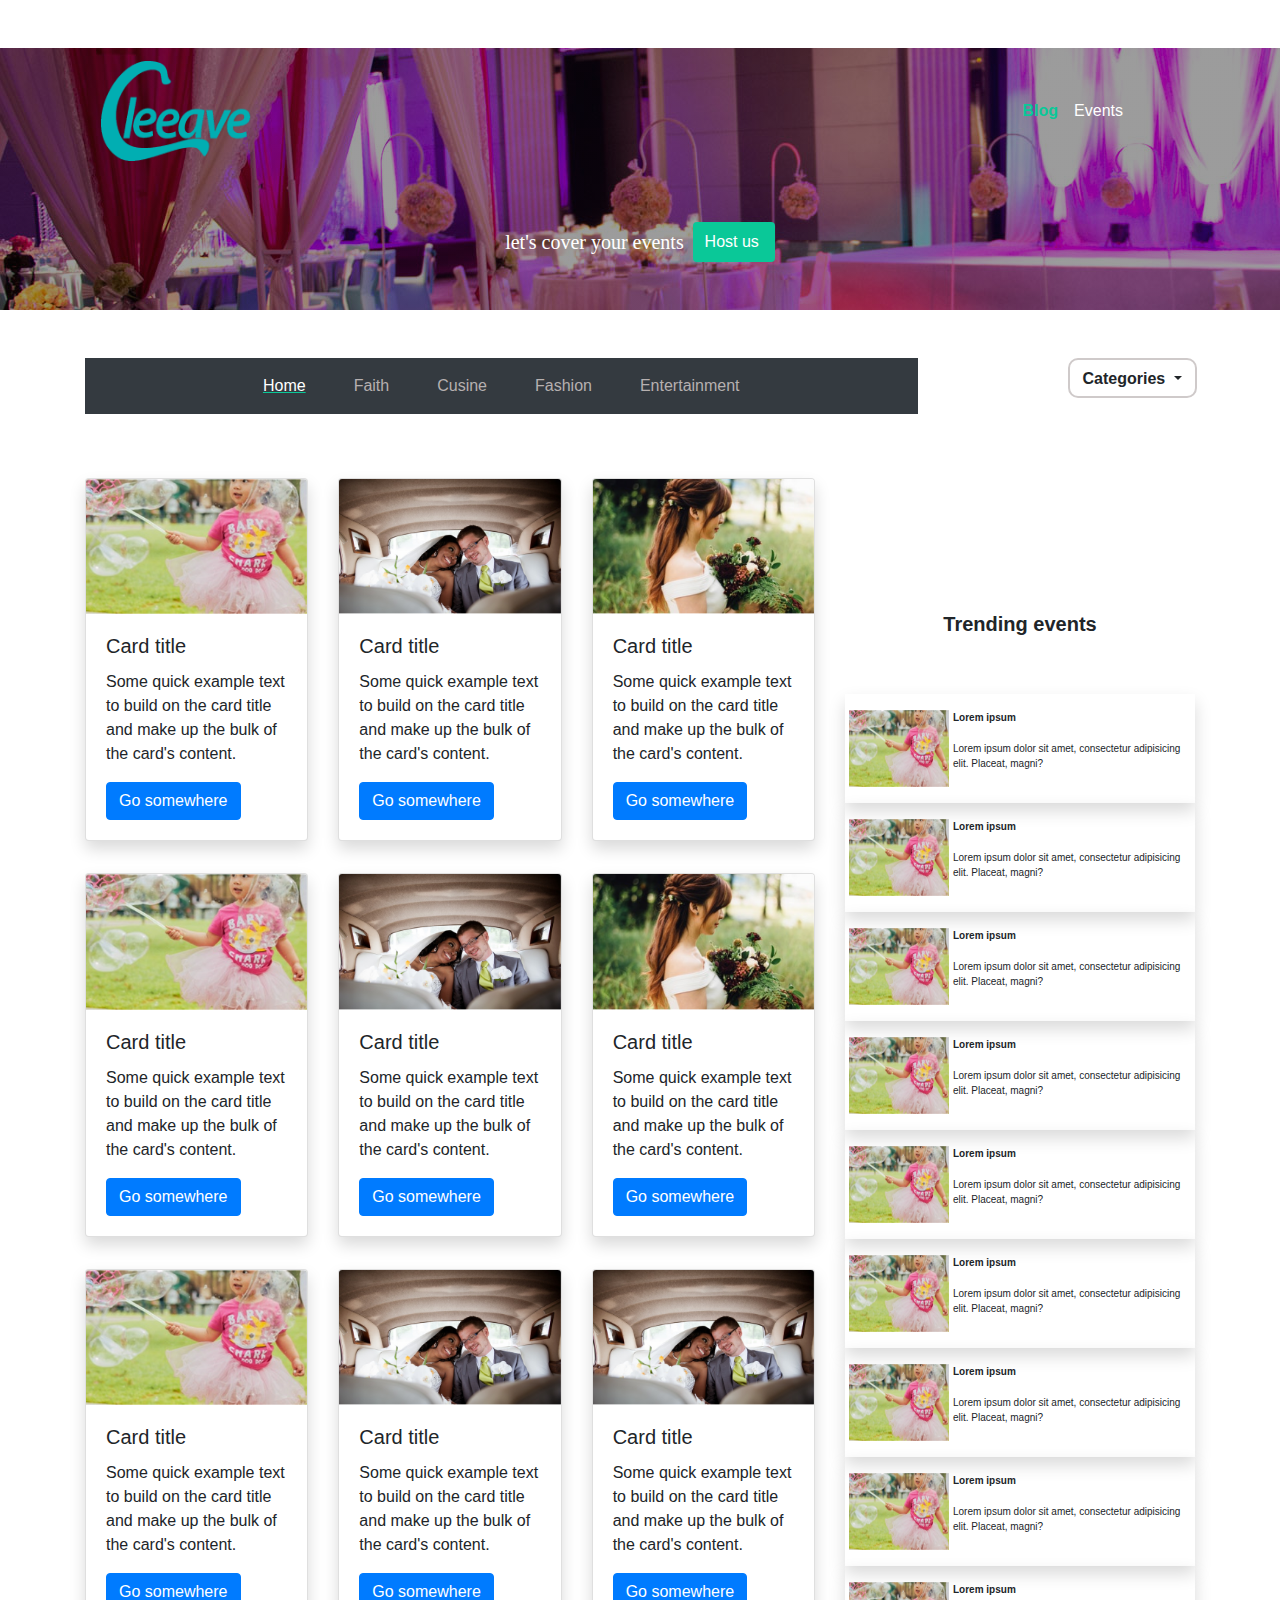
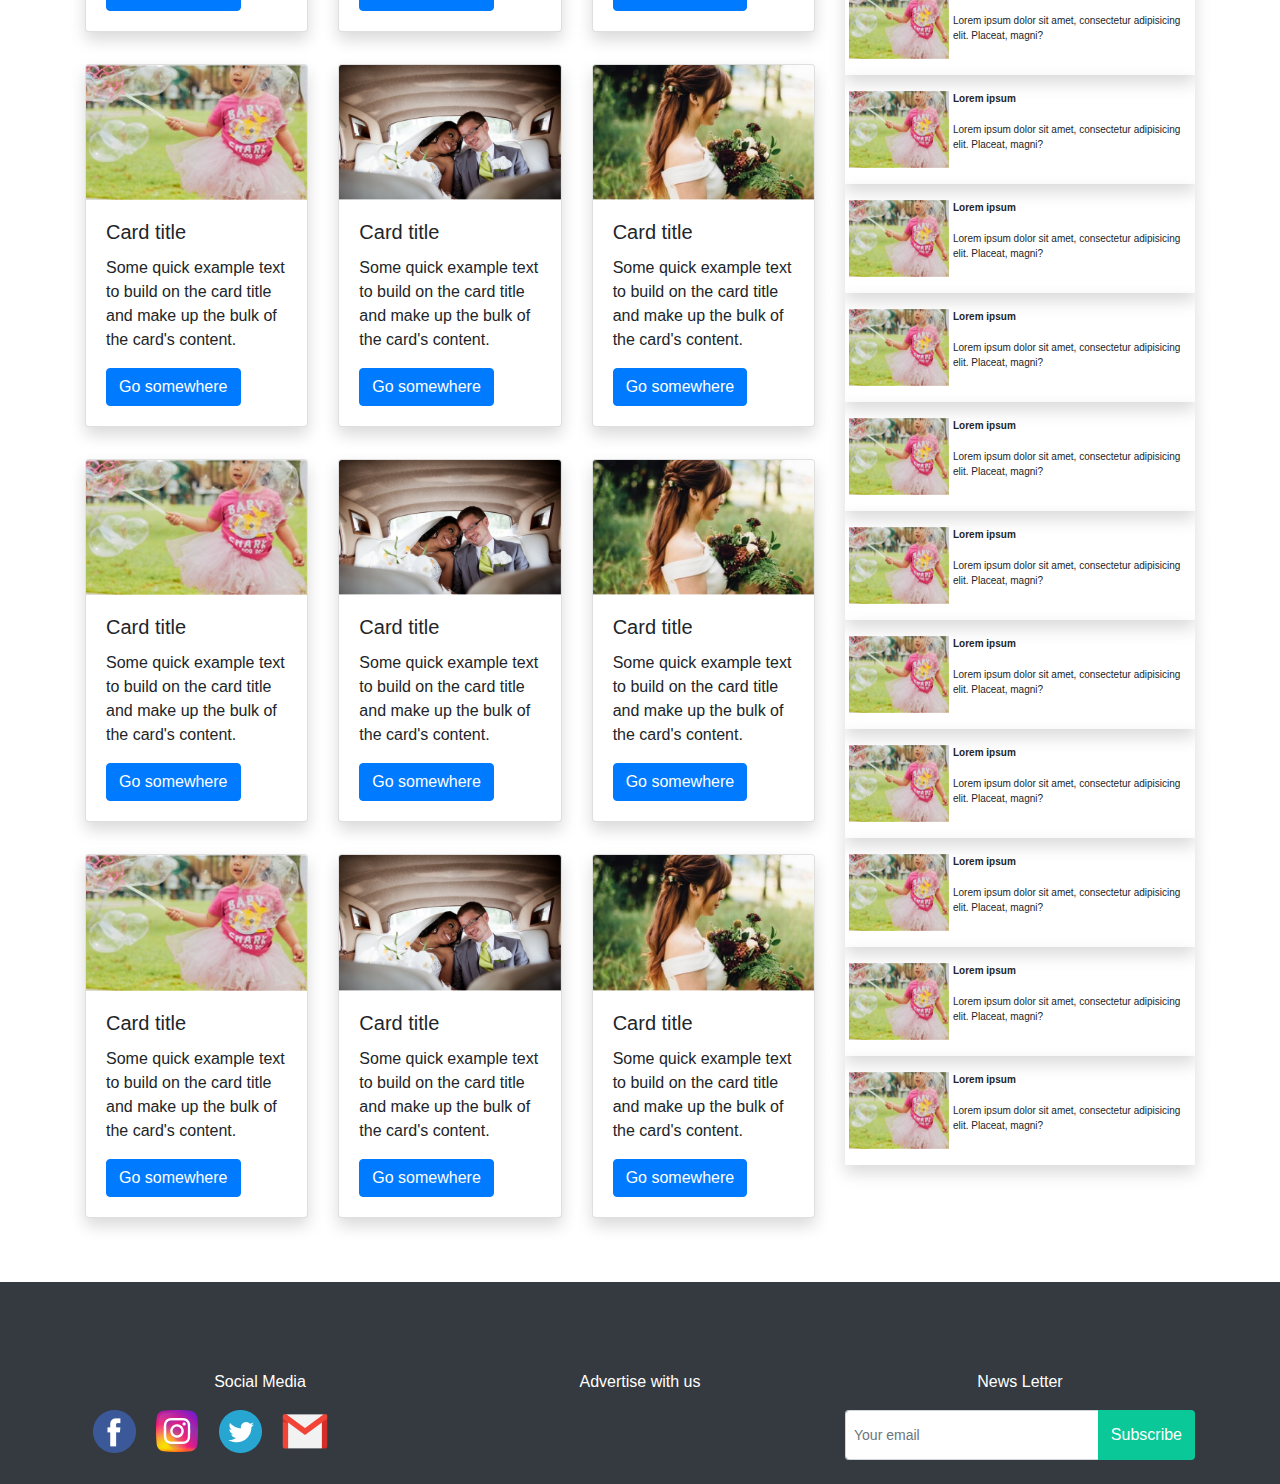
==== index.html @ 2068342c "first commit" ====
<!DOCTYPE html>
<html lang="en">

<head>
    <meta charset="UTF-8">
    <meta name="viewport" content="width=device-width, initial-scale=1.0">
    <meta http-equiv="X-UA-Compatible" content="ie=edge">
    <link rel="shortcut icon" href="images/CLEEAVEE.png" type="image/x-icon">
    <link rel="stylesheet" href="style.css">
    <link rel="stylesheet" href="https://stackpath.bootstrapcdn.com/bootstrap/4.3.1/css/bootstrap.min.css"
        integrity="sha384-ggOyR0iXCbMQv3Xipma34MD+dH/1fQ784/j6cY/iJTQUOhcWr7x9JvoRxT2MZw1T" crossorigin="anonymous">
    <title>CLEAVE</title>
</head>

<body>
    <!-- the brand logo -->
    <section class="brandLogo">

        <div class="container mt-5">
            <nav class="navbar navbar-expand-lg navbar-light mt-6">
                <a class="navbar-brand" href="#">
                    <img src="images/CLEEAVEE.png" width="150" height="100" alt="">
                </a>
                <button class="navbar-toggler" type="button" data-toggle="collapse" data-target="#navbarNavAltMarkup"
                    aria-controls="navbarNavAltMarkup" aria-expanded="false" aria-label="Toggle navigation">
                    <span class="navbar-toggler-icon"></span>
                </button>
                <div class="collapse navbar-collapse justify-content-end" id="navbarNavAltMarkup">
                    <div class="navbar-nav pr-5">
                        <a class="nav-item nav-link active B font-weight-bolder" href="index.html">Blog<span
                                class="sr-only">(current)</span></a>
                        <a class="nav-item nav-link text-white" href="events.html">Events</a>
                    </div>
                </div>
            </nav>
        </div>

        <!-- this is the host us section -->
        <div class="container d-flex justify-content-center py-5">
            <span>
                <h5 class="my-2 cover text-white">let's cover your events</h5>
            </span>&nbsp;&nbsp;<button class="btn btn-primary pr-3 get">Host us</button>
        </div>


    </section>


    <!-- this is the navbar section -->
    <section>


        <div class="container mt-5 d-flex">
            <nav class="navbar navbar-expand-lg navbar-light bg-dark col-9">
                <button class="navbar-toggler" type="button" data-toggle="collapse" data-target="#navbarNavAltMarkup"
                    aria-controls="navbarNavAltMarkup" aria-expanded="false" aria-label="Toggle navigation">
                    <span class="navbar-toggler-icon"></span>
                </button>
                <div class="collapse navbar-collapse justify-content-center " id="navbarNavAltMarkup">
                    <div class="navbar-nav ">
                        <a class="nav-item nav-link active text-white ent" href="#">Home <span class="sr-only">(current)</span></a>
                        <a class="nav-item nav-link space1" href="#">Faith</a>
                        <a class="nav-item nav-link space1" href="#">Cusine</a>
                        <a class="nav-item nav-link space1" href="#">Fashion</a>
                        <a class="nav-item nav-link space1" href="#">Entertainment</a>

                    </div>
                </div>
            </nav>

            <div class="dropdown mar">
                <a class="btn  dropdown-toggle" href="#" role="button" id="dropdownMenuLink" data-toggle="dropdown"
                    aria-haspopup="true" aria-expanded="false">
                    <b>Categories</b>
                </a>

                <div class="dropdown-menu" aria-labelledby="dropdownMenuLink">
                    <a class="dropdown-item" href="#">Action</a>
                    <a class="dropdown-item" href="#">Another action</a>
                    <a class="dropdown-item" href="#">Something else here</a>
                </div>
            </div>
        </div>


    </section>



    <!-- this is the cards section -->

    <section>
        <div>
            <div class="container py-5">
                <div class="row">
                    <div class="col-md-8">

                        <div class="row py-3">

                            <div class="col-md-4 ">
                                <div class="card shadow" style="width: auto;">
                                    <img src="images/1.png" class="card-img-top" alt="...">
                                    <div class="card-body">
                                        <h5 class="card-title">Card title</h5>
                                        <p class="card-text">Some quick example text to build on the card title and make
                                            up
                                            the bulk of the card's content.</p>
                                        <a href="#" class="btn btn-primary">Go somewhere</a>
                                    </div>
                                </div>
                            </div>


                            <div class="col-md-4">
                                <div class="card shadow" style="width: auto;">
                                    <img src="images/2.png" class="card-img-top" alt="...">
                                    <div class="card-body">
                                        <h5 class="card-title">Card title</h5>
                                        <p class="card-text">Some quick example text to build on the card title and make
                                            up
                                            the bulk of the card's content.</p>
                                        <a href="#" class="btn btn-primary">Go somewhere</a>
                                    </div>
                                </div>
                            </div>


                            <div class="col-md-4">
                                <div class="card shadow" style="width: auto;">
                                    <img src="images/3.png" class="card-img-top" alt="...">
                                    <div class="card-body">
                                        <h5 class="card-title">Card title</h5>
                                        <p class="card-text">Some quick example text to build on the card title and make
                                            up
                                            the bulk of the card's content.</p>
                                        <a href="#" class="btn btn-primary">Go somewhere</a>
                                    </div>
                                </div>
                            </div>

                        </div>



                        <div class="row py-3">

                            <div class="col-md-4">
                                <div class="card shadow" style="width: auto;">
                                    <img src="images/1.png" class="card-img-top" alt="...">
                                    <div class="card-body">
                                        <h5 class="card-title">Card title</h5>
                                        <p class="card-text">Some quick example text to build on the card title and make
                                            up
                                            the bulk of the card's content.</p>
                                        <a href="#" class="btn btn-primary">Go somewhere</a>
                                    </div>
                                </div>
                            </div>


                            <div class="col-md-4">
                                <div class="card shadow" style="width: auto;">
                                    <img src="images/2.png" class="card-img-top" alt="...">
                                    <div class="card-body">
                                        <h5 class="card-title">Card title</h5>
                                        <p class="card-text">Some quick example text to build on the card title and make
                                            up
                                            the bulk of the card's content.</p>
                                        <a href="#" class="btn btn-primary">Go somewhere</a>
                                    </div>
                                </div>
                            </div>


                            <div class="col-md-4">
                                <div class="card shadow" style="width: auto;">
                                    <img src="images/3.png" class="card-img-top" alt="...">
                                    <div class="card-body">
                                        <h5 class="card-title">Card title</h5>
                                        <p class="card-text">Some quick example text to build on the card title and make
                                            up
                                            the bulk of the card's content.</p>
                                        <a href="#" class="btn btn-primary">Go somewhere</a>
                                    </div>
                                </div>
                            </div>

                        </div>



                        <div class="row py-3">

                            <div class="col-md-4">
                                <div class="card shadow" style="width: auto;">
                                    <img src="images/1.png" class="card-img-top" alt="...">
                                    <div class="card-body">
                                        <h5 class="card-title">Card title</h5>
                                        <p class="card-text">Some quick example text to build on the card title and make
                                            up
                                            the bulk of the card's content.</p>
                                        <a href="#" class="btn btn-primary">Go somewhere</a>
                                    </div>
                                </div>
                            </div>


                            <div class="col-md-4">
                                <div class="card shadow" style="width: auto;">
                                    <img src="images/2.png" class="card-img-top" alt="...">
                                    <div class="card-body">
                                        <h5 class="card-title">Card title</h5>
                                        <p class="card-text">Some quick example text to build on the card title and make
                                            up
                                            the bulk of the card's content.</p>
                                        <a href="#" class="btn btn-primary">Go somewhere</a>
                                    </div>
                                </div>
                            </div>


                            <div class="col-md-4">
                                <div class="card shadow" style="width: auto;">
                                    <img src="images/2.png" class="card-img-top" alt="...">
                                    <div class="card-body">
                                        <h5 class="card-title">Card title</h5>
                                        <p class="card-text">Some quick example text to build on the card title and make
                                            up
                                            the bulk of the card's content.</p>
                                        <a href="#" class="btn btn-primary">Go somewhere</a>
                                    </div>
                                </div>
                            </div>

                        </div>




                        <div class="row py-3">

                            <div class="col-md-4">
                                <div class="card shadow" style="width: auto;">
                                    <img src="images/1.png" class="card-img-top" alt="...">
                                    <div class="card-body">
                                        <h5 class="card-title">Card title</h5>
                                        <p class="card-text">Some quick example text to build on the card title and make
                                            up
                                            the bulk of the card's content.</p>
                                        <a href="#" class="btn btn-primary">Go somewhere</a>
                                    </div>
                                </div>
                            </div>


                            <div class="col-md-4">
                                <div class="card shadow" style="width: auto;">
                                    <img src="images/2.png" class="card-img-top" alt="...">
                                    <div class="card-body">
                                        <h5 class="card-title">Card title</h5>
                                        <p class="card-text">Some quick example text to build on the card title and make
                                            up
                                            the bulk of the card's content.</p>
                                        <a href="#" class="btn btn-primary">Go somewhere</a>
                                    </div>
                                </div>
                            </div>


                            <div class="col-md-4">
                                <div class="card shadow" style="width: auto;">
                                    <img src="images/3.png" class="card-img-top" alt="...">
                                    <div class="card-body">
                                        <h5 class="card-title">Card title</h5>
                                        <p class="card-text">Some quick example text to build on the card title and make
                                            up
                                            the bulk of the card's content.</p>
                                        <a href="#" class="btn btn-primary">Go somewhere</a>
                                    </div>
                                </div>
                            </div>

                        </div>


                        <div class="row py-3">

                            <div class="col-md-4">
                                <div class="card shadow" style="width: auto;">
                                    <img src="images/1.png" class="card-img-top" alt="...">
                                    <div class="card-body">
                                        <h5 class="card-title">Card title</h5>
                                        <p class="card-text">Some quick example text to build on the card title and make
                                            up
                                            the bulk of the card's content.</p>
                                        <a href="#" class="btn btn-primary">Go somewhere</a>
                                    </div>
                                </div>
                            </div>


                            <div class="col-md-4">
                                <div class="card shadow" style="width: auto;">
                                    <img src="images/2.png" class="card-img-top" alt="...">
                                    <div class="card-body">
                                        <h5 class="card-title">Card title</h5>
                                        <p class="card-text">Some quick example text to build on the card title and make
                                            up
                                            the bulk of the card's content.</p>
                                        <a href="#" class="btn btn-primary">Go somewhere</a>
                                    </div>
                                </div>
                            </div>


                            <div class="col-md-4">
                                <div class="card shadow" style="width: auto;">
                                    <img src="images/3.png" class="card-img-top" alt="...">
                                    <div class="card-body">
                                        <h5 class="card-title">Card title</h5>
                                        <p class="card-text">Some quick example text to build on the card title and make
                                            up
                                            the bulk of the card's content.</p>
                                        <a href="#" class="btn btn-primary">Go somewhere</a>
                                    </div>
                                </div>
                            </div>

                        </div>


                        <div class="row py-3">

                            <div class="col-md-4">
                                <div class="card shadow" style="width: auto;">
                                    <img src="images/1.png" class="card-img-top" alt="...">
                                    <div class="card-body">
                                        <h5 class="card-title">Card title</h5>
                                        <p class="card-text">Some quick example text to build on the card title and make
                                            up
                                            the bulk of the card's content.</p>
                                        <a href="#" class="btn btn-primary">Go somewhere</a>
                                    </div>
                                </div>
                            </div>


                            <div class="col-md-4">
                                <div class="card shadow" style="width: auto;">
                                    <img src="images/2.png" class="card-img-top" alt="...">
                                    <div class="card-body">
                                        <h5 class="card-title">Card title</h5>
                                        <p class="card-text">Some quick example text to build on the card title and make
                                            up
                                            the bulk of the card's content.</p>
                                        <a href="#" class="btn btn-primary">Go somewhere</a>
                                    </div>
                                </div>
                            </div>


                            <div class="col-md-4">
                                <div class="card shadow" style="width: auto;">
                                    <img src="images/3.png" class="card-img-top" alt="...">
                                    <div class="card-body">
                                        <h5 class="card-title">Card title</h5>
                                        <p class="card-text">Some quick example text to build on the card title and make
                                            up
                                            the bulk of the card's content.</p>
                                        <a href="#" class="btn btn-primary">Go somewhere</a>
                                    </div>
                                </div>
                            </div>

                        </div>

                    </div>


                    <!-- this is the side barcards -->

                    <div class="col-md-4">

                        <h5 class="tex"><b>Trending events</b></h5>

                        <div class="card1 py-3 shadow">
                            <div class="content d-flex px-1">
                                <img class="img-fluid blade" src="images/1.png" alt="" srcset="">
                                <div class="px-1">
                                    <p style="font-size: 10px"><b>Lorem ipsum</b></p>
                                    <p style="font-size: 10px">Lorem ipsum dolor sit amet, consectetur adipisicing elit.
                                        Placeat, magni?</p>
                                </div>
                            </div>
                        </div>


                        <div class="card1 py-3 shadow">
                            <div class="content d-flex px-1">
                                <img class="img-fluid blade" src="images/1.png" alt="" srcset="">
                                <div class="px-1">
                                    <p style="font-size: 10px"><b>Lorem ipsum</b></p>
                                    <p style="font-size: 10px">Lorem ipsum dolor sit amet, consectetur adipisicing elit.
                                        Placeat, magni?</p>
                                </div>
                            </div>
                        </div>



                        <div class="card1 py-3 shadow">
                            <div class="content d-flex px-1">
                                <img class="img-fluid blade" src="images/1.png" alt="" srcset="">
                                <div class="px-1">
                                    <p style="font-size: 10px"><b>Lorem ipsum</b></p>
                                    <p style="font-size: 10px">Lorem ipsum dolor sit amet, consectetur adipisicing elit.
                                        Placeat, magni?</p>
                                </div>
                            </div>
                        </div>


                        <div class="card1 py-3 shadow">
                            <div class="content d-flex px-1">
                                <img class="img-fluid blade" src="images/1.png" alt="" srcset="">
                                <div class="px-1">
                                    <p style="font-size: 10px"><b>Lorem ipsum</b></p>
                                    <p style="font-size: 10px">Lorem ipsum dolor sit amet, consectetur adipisicing elit.
                                        Placeat, magni?</p>
                                </div>
                            </div>
                        </div>



                        <div class="card1 py-3 shadow">
                            <div class="content d-flex px-1">
                                <img class="img-fluid blade" src="images/1.png" alt="" srcset="">
                                <div class="px-1">
                                    <p style="font-size: 10px"><b>Lorem ipsum</b></p>
                                    <p style="font-size: 10px">Lorem ipsum dolor sit amet, consectetur adipisicing elit.
                                        Placeat, magni?</p>
                                </div>
                            </div>
                        </div>


                        <div class="card1 py-3 shadow">
                            <div class="content d-flex px-1">
                                <img class="img-fluid blade" src="images/1.png" alt="" srcset="">
                                <div class="px-1">
                                    <p style="font-size: 10px"><b>Lorem ipsum</b></p>
                                    <p style="font-size: 10px">Lorem ipsum dolor sit amet, consectetur adipisicing elit.
                                        Placeat, magni?</p>
                                </div>
                            </div>
                        </div>


                        <div class="card1 py-3 shadow">
                            <div class="content d-flex px-1">
                                <img class="img-fluid blade" src="images/1.png" alt="" srcset="">
                                <div class="px-1">
                                    <p style="font-size: 10px"><b>Lorem ipsum</b></p>
                                    <p style="font-size: 10px">Lorem ipsum dolor sit amet, consectetur adipisicing elit.
                                        Placeat, magni?</p>
                                </div>
                            </div>
                        </div>


                        <div class="card1 py-3 shadow">
                            <div class="content d-flex px-1">
                                <img class="img-fluid blade" src="images/1.png" alt="" srcset="">
                                <div class="px-1">
                                    <p style="font-size: 10px"><b>Lorem ipsum</b></p>
                                    <p style="font-size: 10px">Lorem ipsum dolor sit amet, consectetur adipisicing elit.
                                        Placeat, magni?</p>
                                </div>
                            </div>
                        </div>


                        <div class="card1 py-3 shadow">
                            <div class="content d-flex px-1">
                                <img class="img-fluid blade" src="images/1.png" alt="" srcset="">
                                <div class="px-1">
                                    <p style="font-size: 10px"><b>Lorem ipsum</b></p>
                                    <p style="font-size: 10px">Lorem ipsum dolor sit amet, consectetur adipisicing elit.
                                        Placeat, magni?</p>
                                </div>
                            </div>
                        </div>


                        <div class="card1 py-3 shadow">
                            <div class="content d-flex px-1">
                                <img class="img-fluid blade" src="images/1.png" alt="" srcset="">
                                <div class="px-1">
                                    <p style="font-size: 10px"><b>Lorem ipsum</b></p>
                                    <p style="font-size: 10px">Lorem ipsum dolor sit amet, consectetur adipisicing elit.
                                        Placeat, magni?</p>
                                </div>
                            </div>
                        </div>


                        <div class="card1 py-3 shadow">
                            <div class="content d-flex px-1">
                                <img class="img-fluid blade" src="images/1.png" alt="" srcset="">
                                <div class="px-1">
                                    <p style="font-size: 10px"><b>Lorem ipsum</b></p>
                                    <p style="font-size: 10px">Lorem ipsum dolor sit amet, consectetur adipisicing elit.
                                        Placeat, magni?</p>
                                </div>
                            </div>
                        </div>



                        <div class="card1 py-3 shadow">
                            <div class="content d-flex px-1">
                                <img class="img-fluid blade" src="images/1.png" alt="" srcset="">
                                <div class="px-1">
                                    <p style="font-size: 10px"><b>Lorem ipsum</b></p>
                                    <p style="font-size: 10px">Lorem ipsum dolor sit amet, consectetur adipisicing elit.
                                        Placeat, magni?</p>
                                </div>
                            </div>
                        </div>

                        <div class="card1 py-3 shadow">
                            <div class="content d-flex px-1">
                                <img class="img-fluid blade" src="images/1.png" alt="" srcset="">
                                <div class="px-1">
                                    <p style="font-size: 10px"><b>Lorem ipsum</b></p>
                                    <p style="font-size: 10px">Lorem ipsum dolor sit amet, consectetur adipisicing elit.
                                        Placeat, magni?</p>
                                </div>
                            </div>
                        </div>


                        <div class="card1 py-3 shadow">
                            <div class="content d-flex px-1">
                                <img class="img-fluid blade" src="images/1.png" alt="" srcset="">
                                <div class="px-1">
                                    <p style="font-size: 10px"><b>Lorem ipsum</b></p>
                                    <p style="font-size: 10px">Lorem ipsum dolor sit amet, consectetur adipisicing elit.
                                        Placeat, magni?</p>
                                </div>
                            </div>
                        </div>



                        <div class="card1 py-3 shadow">
                            <div class="content d-flex px-1">
                                <img class="img-fluid blade" src="images/1.png" alt="" srcset="">
                                <div class="px-1">
                                    <p style="font-size: 10px"><b>Lorem ipsum</b></p>
                                    <p style="font-size: 10px">Lorem ipsum dolor sit amet, consectetur adipisicing elit.
                                        Placeat, magni?</p>
                                </div>
                            </div>
                        </div>


                        <div class="card1 py-3 shadow">
                            <div class="content d-flex px-1">
                                <img class="img-fluid blade" src="images/1.png" alt="" srcset="">
                                <div class="px-1">
                                    <p style="font-size: 10px"><b>Lorem ipsum</b></p>
                                    <p style="font-size: 10px">Lorem ipsum dolor sit amet, consectetur adipisicing elit.
                                        Placeat, magni?</p>
                                </div>
                            </div>
                        </div>



                        <div class="card1 py-3 shadow">
                            <div class="content d-flex px-1">
                                <img class="img-fluid blade" src="images/1.png" alt="" srcset="">
                                <div class="px-1">
                                    <p style="font-size: 10px"><b>Lorem ipsum</b></p>
                                    <p style="font-size: 10px">Lorem ipsum dolor sit amet, consectetur adipisicing elit.
                                        Placeat, magni?</p>
                                </div>
                            </div>
                        </div>



                        <div class="card1 py-3 shadow">
                            <div class="content d-flex px-1">
                                <img class="img-fluid blade" src="images/1.png" alt="" srcset="">
                                <div class="px-1">
                                    <p style="font-size: 10px"><b>Lorem ipsum</b></p>
                                    <p style="font-size: 10px">Lorem ipsum dolor sit amet, consectetur adipisicing elit.
                                        Placeat, magni?</p>
                                </div>
                            </div>
                        </div>



                        <div class="card1 py-3 shadow">
                            <div class="content d-flex px-1">
                                <img class="img-fluid blade" src="images/1.png" alt="" srcset="">
                                <div class="px-1">
                                    <p style="font-size: 10px"><b>Lorem ipsum</b></p>
                                    <p style="font-size: 10px">Lorem ipsum dolor sit amet, consectetur adipisicing elit.
                                        Placeat, magni?</p>
                                </div>
                            </div>
                        </div>


                    </div>

                </div>
            </div>

        </div>
    </section>


    <footer class="foot bg-dark">
        <div class="container py-4">
            <div class="row pt-5">
                <div class="col text-white text-center py-3">Social Media</div>
                <div class="col text-white py-3 text-center">Advertise with us</div>
                <div class="col text-white py-3 text-center">News Letter</div>
            </div>
            <div class="row">
                <div class="col ">
                    <img src="images/facebook.png" class="px-2" alt="" srcset="">
                    <img src="images/instagram.png" class="px-2" alt="" srcset="">
                    <img src="images/twitter.png" class="px-2" alt="" srcset="">
                    <img src="images/Group 2.png" class="px-2" alt="" srcset="">
                </div>
                <div class="col"></div>
                <div class="col">
                        <form class="input-group">
                          <input type="text" class="form-control form-control-sm" placeholder="Your email"
                            aria-label="Email Address:" aria-describedby="basic-addon2" style="height: 50px">
                          <div class="input-group-append">
                            <button class="btn but" type="button">Subscribe</button>
                          </div>
                        </form>
                
                    </div>
            </div>
        </div>
    </footer>





    <script src="https://code.jquery.com/jquery-3.3.1.slim.min.js"
        integrity="sha384-q8i/X+965DzO0rT7abK41JStQIAqVgRVzpbzo5smXKp4YfRvH+8abtTE1Pi6jizo"
        crossorigin="anonymous"></script>
    <script src="https://cdnjs.cloudflare.com/ajax/libs/popper.js/1.14.7/umd/popper.min.js"
        integrity="sha384-UO2eT0CpHqdSJQ6hJty5KVphtPhzWj9WO1clHTMGa3JDZwrnQq4sF86dIHNDz0W1"
        crossorigin="anonymous"></script>
    <script src="https://stackpath.bootstrapcdn.com/bootstrap/4.3.1/js/bootstrap.min.js"
        integrity="sha384-JjSmVgyd0p3pXB1rRibZUAYoIIy6OrQ6VrjIEaFf/nJGzIxFDsf4x0xIM+B07jRM"
        crossorigin="anonymous"></script>
</body>

</html>
---- style.css ----
/* the blog link */
    .B{
        color: #0AC898 !important;
    }

    /* the host us button */

    .get{
        background-color: #0AC898 !important;
        border: none !important;
    }
    .cover{
        font-family: lato !important;
    }

    /* the main navbar */
    .left{
        justify-content: space-evenly !important;
    }
    .space1{
        color: rgb(182, 176, 176) !important;
        padding-left: 40px !important;
    }

    /* the grid sytem */

    .bill{
        display: grid !important;
        grid-template-columns: auto auto !important;
    }

    /* the categories button */

    .mar{
        margin-left: 150px !important;
        border: 2px solid rgb(207, 202, 202);
        border-radius: 10px;
        height: 40px !important;
    }
    .ent{
        text-decoration: underline !important;
        text-decoration-color: #0AC898 !important;
    }
    .blop{
        display: grid;
        grid-template-columns: auto 1fr;
    }
    .brandLogo{
        background-image: linear-gradient(rgb(7, 7, 7, 0.4), rgb(7, 7, 7, 0.4), rgb(7, 7, 7, 0.4)), url(images/banner.jpg);
        height: 100%;
    }
    /* this is the side cards */
    .blade{
        height: 200px;
        width: 100px;
    }
    .card1{
        display: grid;
        grid-template-columns: auto auto;

    }
    .tex{
        text-align: center !important;
        padding-top: 150px !important;
        padding-bottom: 50px !important;
    }

    /* the footer section */
    .foot{
        background-color: gray;
        height: auto;

    }

    /* the nav section */

    .but{
        background-color: #0AC898 !important;
        color: white !important;
    }

/* this is the styling for the events page */
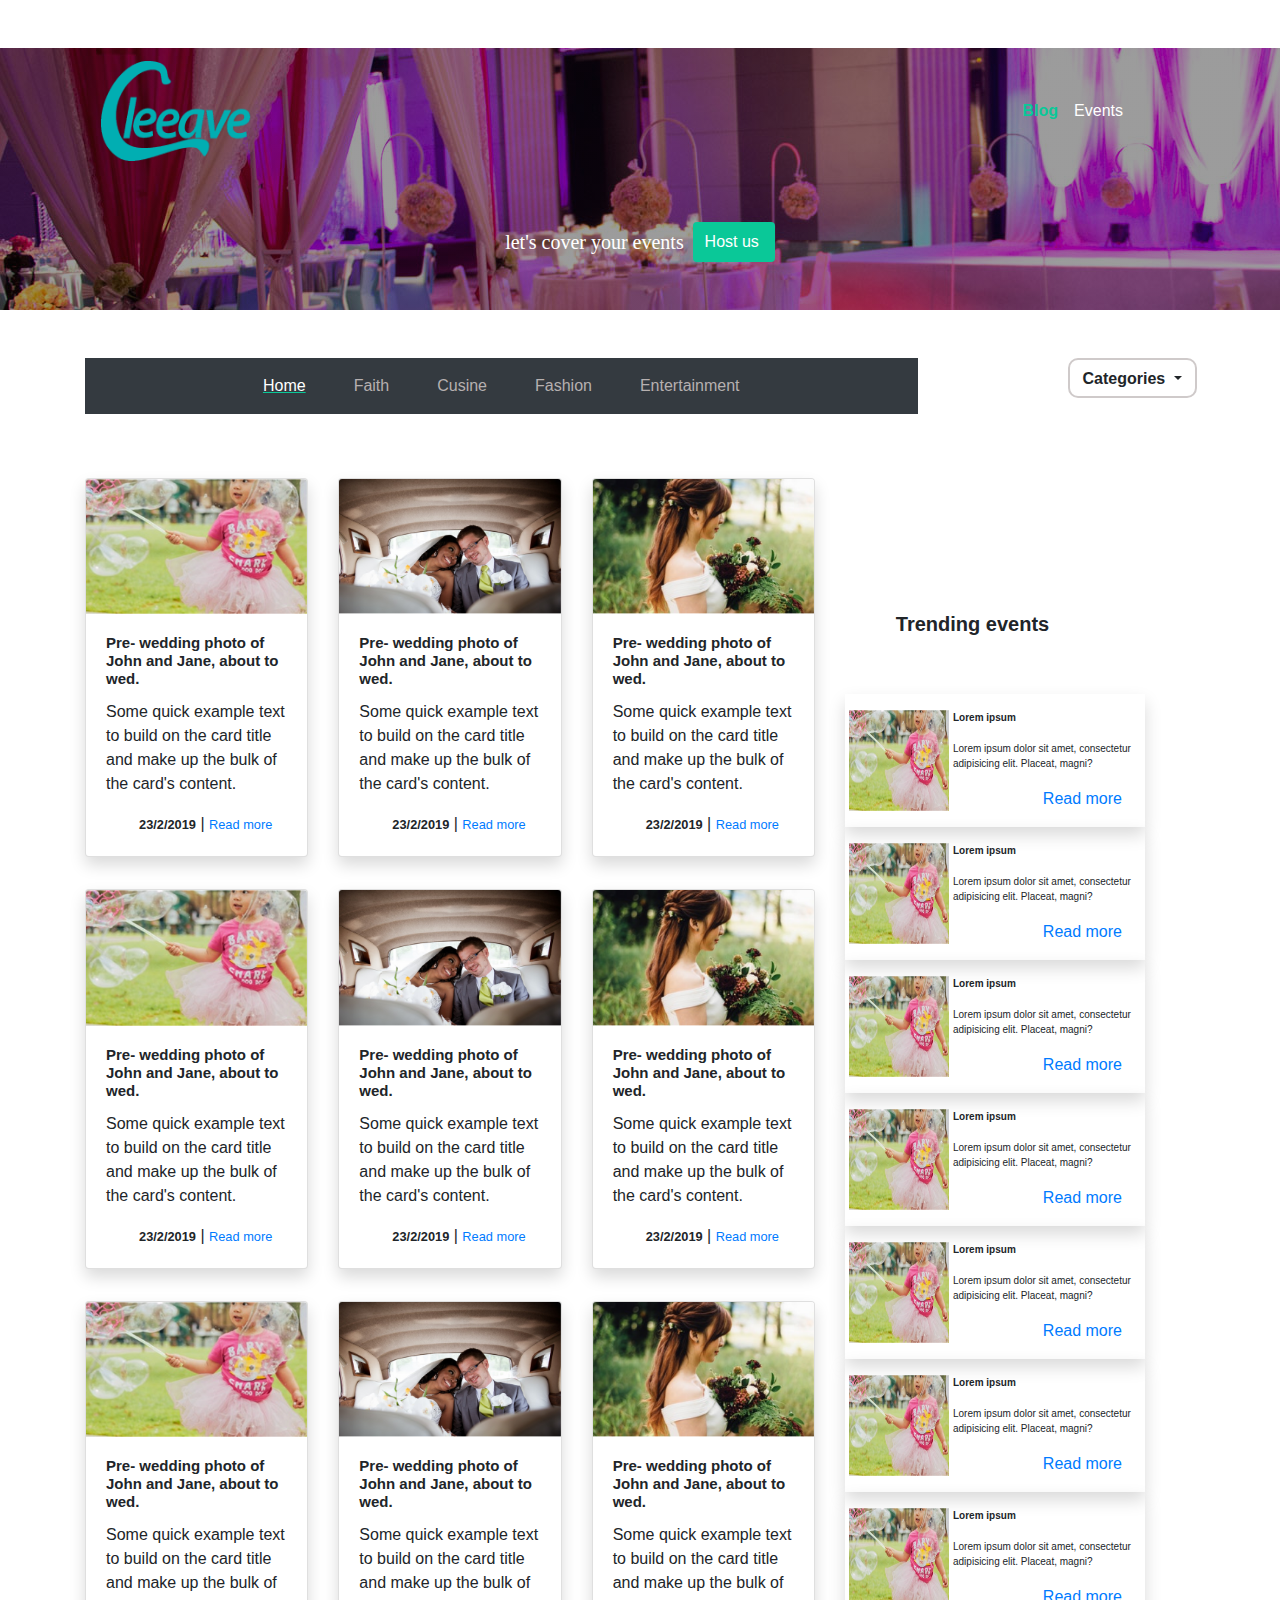
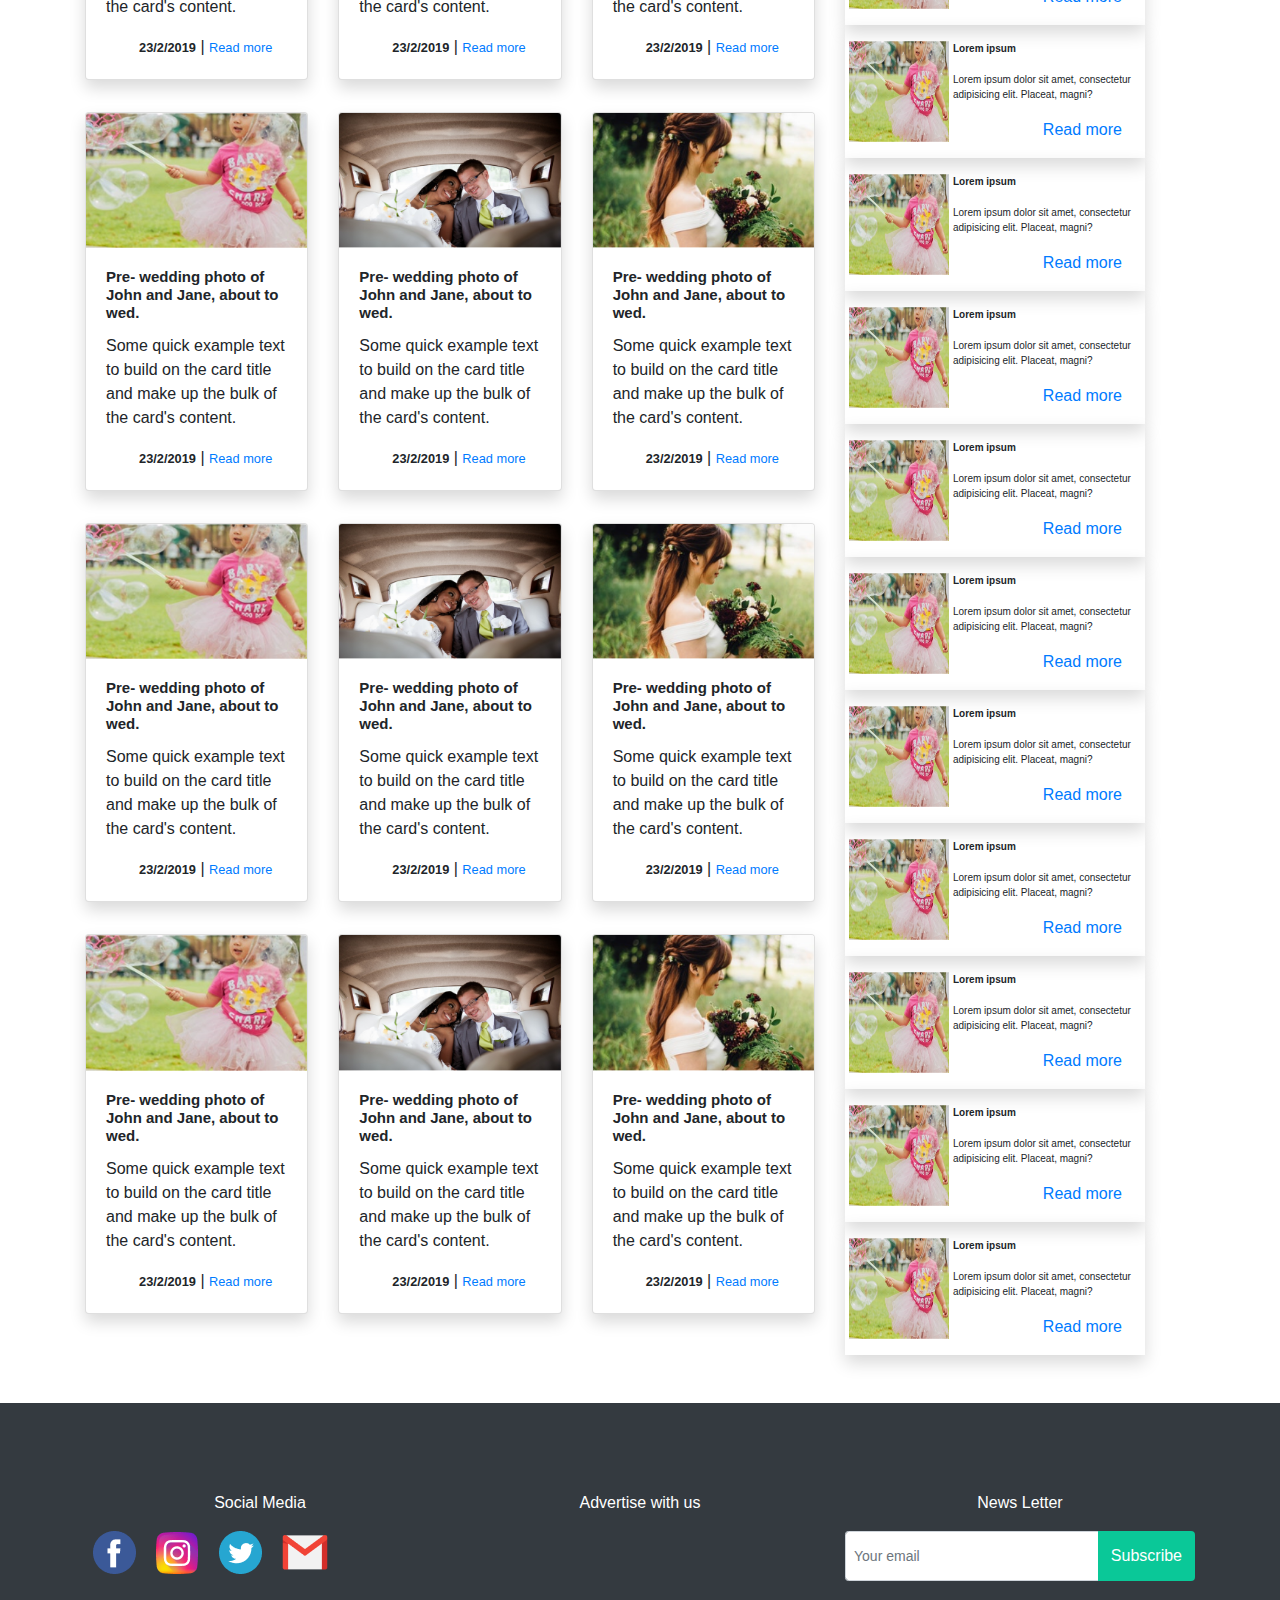
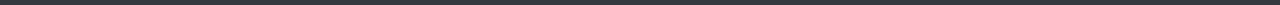
==== commit 1323a795: "added links" ====
--- a/index.html
+++ b/index.html
@@ -58,11 +58,11 @@
                 </button>
                 <div class="collapse navbar-collapse justify-content-center " id="navbarNavAltMarkup">
                     <div class="navbar-nav ">
-                        <a class="nav-item nav-link active text-white ent" href="#">Home <span class="sr-only">(current)</span></a>
-                        <a class="nav-item nav-link space1" href="#">Faith</a>
-                        <a class="nav-item nav-link space1" href="#">Cusine</a>
-                        <a class="nav-item nav-link space1" href="#">Fashion</a>
-                        <a class="nav-item nav-link space1" href="#">Entertainment</a>
+                        <a class="nav-item nav-link active text-white ent" href="index.html">Home <span class="sr-only">(current)</span></a>
+                        <a class="nav-item nav-link space1" href="faith.html">Faith</a>
+                        <a class="nav-item nav-link space1" href="cusine.html">Cusine</a>
+                        <a class="nav-item nav-link space1" href="fashion.html">Fashion</a>
+                        <a class="nav-item nav-link space1" href="entertainment.html">Entertainment</a>
 
                     </div>
                 </div>
@@ -101,11 +101,13 @@
                                 <div class="card shadow" style="width: auto;">
                                     <img src="images/1.png" class="card-img-top" alt="...">
                                     <div class="card-body">
-                                        <h5 class="card-title">Card title</h5>
-                                        <p class="card-text">Some quick example text to build on the card title and make
-                                            up
-                                            the bulk of the card's content.</p>
-                                        <a href="#" class="btn btn-primary">Go somewhere</a>
+                                        <h5 class="card-title sm"><b>Pre- wedding photo of John and Jane, about to wed.</b></h5>
+                                        <p class="card-text">Some quick example text to build on the card title and make
+                                            up
+                                            the bulk of the card's content.</p>
+                                        <div class="col just">
+                                            <small><strong>23/2/2019</strong></small> | <small><a href="#">Read more</a></small>
+                                        </div>
                                     </div>
                                 </div>
                             </div>
@@ -115,11 +117,13 @@
                                 <div class="card shadow" style="width: auto;">
                                     <img src="images/2.png" class="card-img-top" alt="...">
                                     <div class="card-body">
-                                        <h5 class="card-title">Card title</h5>
-                                        <p class="card-text">Some quick example text to build on the card title and make
-                                            up
-                                            the bulk of the card's content.</p>
-                                        <a href="#" class="btn btn-primary">Go somewhere</a>
+                                        <h5 class="card-title sm"><b>Pre- wedding photo of John and Jane, about to wed.</b></h5>
+                                        <p class="card-text">Some quick example text to build on the card title and make
+                                            up
+                                            the bulk of the card's content.</p>
+                                        <div class="col just">
+                                            <small><strong>23/2/2019</strong></small> | <small><a href="#">Read more</a></small>
+                                        </div>
                                     </div>
                                 </div>
                             </div>
@@ -129,11 +133,13 @@
                                 <div class="card shadow" style="width: auto;">
                                     <img src="images/3.png" class="card-img-top" alt="...">
                                     <div class="card-body">
-                                        <h5 class="card-title">Card title</h5>
-                                        <p class="card-text">Some quick example text to build on the card title and make
-                                            up
-                                            the bulk of the card's content.</p>
-                                        <a href="#" class="btn btn-primary">Go somewhere</a>
+                                        <h5 class="card-title sm"><b>Pre- wedding photo of John and Jane, about to wed.</b></h5>
+                                        <p class="card-text">Some quick example text to build on the card title and make
+                                            up
+                                            the bulk of the card's content.</p>
+                                        <div class="col just">
+                                            <small><strong>23/2/2019</strong></small> | <small><a href="#">Read more</a></small>
+                                        </div>
                                     </div>
                                 </div>
                             </div>
@@ -144,15 +150,17 @@
 
                         <div class="row py-3">
 
-                            <div class="col-md-4">
+                            <div class="col-md-4 ">
                                 <div class="card shadow" style="width: auto;">
                                     <img src="images/1.png" class="card-img-top" alt="...">
                                     <div class="card-body">
-                                        <h5 class="card-title">Card title</h5>
-                                        <p class="card-text">Some quick example text to build on the card title and make
-                                            up
-                                            the bulk of the card's content.</p>
-                                        <a href="#" class="btn btn-primary">Go somewhere</a>
+                                        <h5 class="card-title sm"><b>Pre- wedding photo of John and Jane, about to wed.</b></h5>
+                                        <p class="card-text">Some quick example text to build on the card title and make
+                                            up
+                                            the bulk of the card's content.</p>
+                                        <div class="col just">
+                                            <small><strong>23/2/2019</strong></small> | <small><a href="#">Read more</a></small>
+                                        </div>
                                     </div>
                                 </div>
                             </div>
@@ -162,11 +170,13 @@
                                 <div class="card shadow" style="width: auto;">
                                     <img src="images/2.png" class="card-img-top" alt="...">
                                     <div class="card-body">
-                                        <h5 class="card-title">Card title</h5>
-                                        <p class="card-text">Some quick example text to build on the card title and make
-                                            up
-                                            the bulk of the card's content.</p>
-                                        <a href="#" class="btn btn-primary">Go somewhere</a>
+                                        <h5 class="card-title sm"><b>Pre- wedding photo of John and Jane, about to wed.</b></h5>
+                                        <p class="card-text">Some quick example text to build on the card title and make
+                                            up
+                                            the bulk of the card's content.</p>
+                                        <div class="col just">
+                                            <small><strong>23/2/2019</strong></small> | <small><a href="#">Read more</a></small>
+                                        </div>
                                     </div>
                                 </div>
                             </div>
@@ -176,11 +186,13 @@
                                 <div class="card shadow" style="width: auto;">
                                     <img src="images/3.png" class="card-img-top" alt="...">
                                     <div class="card-body">
-                                        <h5 class="card-title">Card title</h5>
-                                        <p class="card-text">Some quick example text to build on the card title and make
-                                            up
-                                            the bulk of the card's content.</p>
-                                        <a href="#" class="btn btn-primary">Go somewhere</a>
+                                        <h5 class="card-title sm"><b>Pre- wedding photo of John and Jane, about to wed.</b></h5>
+                                        <p class="card-text">Some quick example text to build on the card title and make
+                                            up
+                                            the bulk of the card's content.</p>
+                                        <div class="col just">
+                                            <small><strong>23/2/2019</strong></small> | <small><a href="#">Read more</a></small>
+                                        </div>
                                     </div>
                                 </div>
                             </div>
@@ -191,15 +203,17 @@
 
                         <div class="row py-3">
 
-                            <div class="col-md-4">
+                            <div class="col-md-4 ">
                                 <div class="card shadow" style="width: auto;">
                                     <img src="images/1.png" class="card-img-top" alt="...">
                                     <div class="card-body">
-                                        <h5 class="card-title">Card title</h5>
-                                        <p class="card-text">Some quick example text to build on the card title and make
-                                            up
-                                            the bulk of the card's content.</p>
-                                        <a href="#" class="btn btn-primary">Go somewhere</a>
+                                        <h5 class="card-title sm"><b>Pre- wedding photo of John and Jane, about to wed.</b></h5>
+                                        <p class="card-text">Some quick example text to build on the card title and make
+                                            up
+                                            the bulk of the card's content.</p>
+                                        <div class="col just">
+                                            <small><strong>23/2/2019</strong></small> | <small><a href="#">Read more</a></small>
+                                        </div>
                                     </div>
                                 </div>
                             </div>
@@ -209,11 +223,51 @@
                                 <div class="card shadow" style="width: auto;">
                                     <img src="images/2.png" class="card-img-top" alt="...">
                                     <div class="card-body">
-                                        <h5 class="card-title">Card title</h5>
-                                        <p class="card-text">Some quick example text to build on the card title and make
-                                            up
-                                            the bulk of the card's content.</p>
-                                        <a href="#" class="btn btn-primary">Go somewhere</a>
+                                        <h5 class="card-title sm"><b>Pre- wedding photo of John and Jane, about to wed.</b></h5>
+                                        <p class="card-text">Some quick example text to build on the card title and make
+                                            up
+                                            the bulk of the card's content.</p>
+                                        <div class="col just">
+                                            <small><strong>23/2/2019</strong></small> | <small><a href="#">Read more</a></small>
+                                        </div>
+                                    </div>
+                                </div>
+                            </div>
+
+
+                            <div class="col-md-4">
+                                <div class="card shadow" style="width: auto;">
+                                    <img src="images/3.png" class="card-img-top" alt="...">
+                                    <div class="card-body">
+                                        <h5 class="card-title sm"><b>Pre- wedding photo of John and Jane, about to wed.</b></h5>
+                                        <p class="card-text">Some quick example text to build on the card title and make
+                                            up
+                                            the bulk of the card's content.</p>
+                                        <div class="col just">
+                                            <small><strong>23/2/2019</strong></small> | <small><a href="#">Read more</a></small>
+                                        </div>
+                                    </div>
+                                </div>
+                            </div>
+
+                        </div>
+
+
+
+
+                        <div class="row py-3">
+
+                            <div class="col-md-4 ">
+                                <div class="card shadow" style="width: auto;">
+                                    <img src="images/1.png" class="card-img-top" alt="...">
+                                    <div class="card-body">
+                                        <h5 class="card-title sm"><b>Pre- wedding photo of John and Jane, about to wed.</b></h5>
+                                        <p class="card-text">Some quick example text to build on the card title and make
+                                            up
+                                            the bulk of the card's content.</p>
+                                        <div class="col just">
+                                            <small><strong>23/2/2019</strong></small> | <small><a href="#">Read more</a></small>
+                                        </div>
                                     </div>
                                 </div>
                             </div>
@@ -223,31 +277,49 @@
                                 <div class="card shadow" style="width: auto;">
                                     <img src="images/2.png" class="card-img-top" alt="...">
                                     <div class="card-body">
-                                        <h5 class="card-title">Card title</h5>
-                                        <p class="card-text">Some quick example text to build on the card title and make
-                                            up
-                                            the bulk of the card's content.</p>
-                                        <a href="#" class="btn btn-primary">Go somewhere</a>
-                                    </div>
-                                </div>
-                            </div>
-
-                        </div>
-
-
+                                        <h5 class="card-title sm"><b>Pre- wedding photo of John and Jane, about to wed.</b></h5>
+                                        <p class="card-text">Some quick example text to build on the card title and make
+                                            up
+                                            the bulk of the card's content.</p>
+                                        <div class="col just">
+                                            <small><strong>23/2/2019</strong></small> | <small><a href="#">Read more</a></small>
+                                        </div>
+                                    </div>
+                                </div>
+                            </div>
+
+
+                            <div class="col-md-4">
+                                <div class="card shadow" style="width: auto;">
+                                    <img src="images/3.png" class="card-img-top" alt="...">
+                                    <div class="card-body">
+                                        <h5 class="card-title sm"><b>Pre- wedding photo of John and Jane, about to wed.</b></h5>
+                                        <p class="card-text">Some quick example text to build on the card title and make
+                                            up
+                                            the bulk of the card's content.</p>
+                                        <div class="col just">
+                                            <small><strong>23/2/2019</strong></small> | <small><a href="#">Read more</a></small>
+                                        </div>
+                                    </div>
+                                </div>
+                            </div>
+
+                        </div>
 
 
                         <div class="row py-3">
 
-                            <div class="col-md-4">
+                            <div class="col-md-4 ">
                                 <div class="card shadow" style="width: auto;">
                                     <img src="images/1.png" class="card-img-top" alt="...">
                                     <div class="card-body">
-                                        <h5 class="card-title">Card title</h5>
-                                        <p class="card-text">Some quick example text to build on the card title and make
-                                            up
-                                            the bulk of the card's content.</p>
-                                        <a href="#" class="btn btn-primary">Go somewhere</a>
+                                        <h5 class="card-title sm"><b>Pre- wedding photo of John and Jane, about to wed.</b></h5>
+                                        <p class="card-text">Some quick example text to build on the card title and make
+                                            up
+                                            the bulk of the card's content.</p>
+                                        <div class="col just">
+                                            <small><strong>23/2/2019</strong></small> | <small><a href="#">Read more</a></small>
+                                        </div>
                                     </div>
                                 </div>
                             </div>
@@ -257,11 +329,13 @@
                                 <div class="card shadow" style="width: auto;">
                                     <img src="images/2.png" class="card-img-top" alt="...">
                                     <div class="card-body">
-                                        <h5 class="card-title">Card title</h5>
-                                        <p class="card-text">Some quick example text to build on the card title and make
-                                            up
-                                            the bulk of the card's content.</p>
-                                        <a href="#" class="btn btn-primary">Go somewhere</a>
+                                        <h5 class="card-title sm"><b>Pre- wedding photo of John and Jane, about to wed.</b></h5>
+                                        <p class="card-text">Some quick example text to build on the card title and make
+                                            up
+                                            the bulk of the card's content.</p>
+                                        <div class="col just">
+                                            <small><strong>23/2/2019</strong></small> | <small><a href="#">Read more</a></small>
+                                        </div>
                                     </div>
                                 </div>
                             </div>
@@ -271,11 +345,13 @@
                                 <div class="card shadow" style="width: auto;">
                                     <img src="images/3.png" class="card-img-top" alt="...">
                                     <div class="card-body">
-                                        <h5 class="card-title">Card title</h5>
-                                        <p class="card-text">Some quick example text to build on the card title and make
-                                            up
-                                            the bulk of the card's content.</p>
-                                        <a href="#" class="btn btn-primary">Go somewhere</a>
+                                        <h5 class="card-title sm"><b>Pre- wedding photo of John and Jane, about to wed.</b></h5>
+                                        <p class="card-text">Some quick example text to build on the card title and make
+                                            up
+                                            the bulk of the card's content.</p>
+                                        <div class="col just">
+                                            <small><strong>23/2/2019</strong></small> | <small><a href="#">Read more</a></small>
+                                        </div>
                                     </div>
                                 </div>
                             </div>
@@ -285,15 +361,17 @@
 
                         <div class="row py-3">
 
-                            <div class="col-md-4">
+                            <div class="col-md-4 ">
                                 <div class="card shadow" style="width: auto;">
                                     <img src="images/1.png" class="card-img-top" alt="...">
                                     <div class="card-body">
-                                        <h5 class="card-title">Card title</h5>
-                                        <p class="card-text">Some quick example text to build on the card title and make
-                                            up
-                                            the bulk of the card's content.</p>
-                                        <a href="#" class="btn btn-primary">Go somewhere</a>
+                                        <h5 class="card-title sm"><b>Pre- wedding photo of John and Jane, about to wed.</b></h5>
+                                        <p class="card-text">Some quick example text to build on the card title and make
+                                            up
+                                            the bulk of the card's content.</p>
+                                        <div class="col just">
+                                            <small><strong>23/2/2019</strong></small> | <small><a href="#">Read more</a></small>
+                                        </div>
                                     </div>
                                 </div>
                             </div>
@@ -303,11 +381,13 @@
                                 <div class="card shadow" style="width: auto;">
                                     <img src="images/2.png" class="card-img-top" alt="...">
                                     <div class="card-body">
-                                        <h5 class="card-title">Card title</h5>
-                                        <p class="card-text">Some quick example text to build on the card title and make
-                                            up
-                                            the bulk of the card's content.</p>
-                                        <a href="#" class="btn btn-primary">Go somewhere</a>
+                                        <h5 class="card-title sm"><b>Pre- wedding photo of John and Jane, about to wed.</b></h5>
+                                        <p class="card-text">Some quick example text to build on the card title and make
+                                            up
+                                            the bulk of the card's content.</p>
+                                        <div class="col just">
+                                            <small><strong>23/2/2019</strong></small> | <small><a href="#">Read more</a></small>
+                                        </div>
                                     </div>
                                 </div>
                             </div>
@@ -317,57 +397,13 @@
                                 <div class="card shadow" style="width: auto;">
                                     <img src="images/3.png" class="card-img-top" alt="...">
                                     <div class="card-body">
-                                        <h5 class="card-title">Card title</h5>
-                                        <p class="card-text">Some quick example text to build on the card title and make
-                                            up
-                                            the bulk of the card's content.</p>
-                                        <a href="#" class="btn btn-primary">Go somewhere</a>
-                                    </div>
-                                </div>
-                            </div>
-
-                        </div>
-
-
-                        <div class="row py-3">
-
-                            <div class="col-md-4">
-                                <div class="card shadow" style="width: auto;">
-                                    <img src="images/1.png" class="card-img-top" alt="...">
-                                    <div class="card-body">
-                                        <h5 class="card-title">Card title</h5>
-                                        <p class="card-text">Some quick example text to build on the card title and make
-                                            up
-                                            the bulk of the card's content.</p>
-                                        <a href="#" class="btn btn-primary">Go somewhere</a>
-                                    </div>
-                                </div>
-                            </div>
-
-
-                            <div class="col-md-4">
-                                <div class="card shadow" style="width: auto;">
-                                    <img src="images/2.png" class="card-img-top" alt="...">
-                                    <div class="card-body">
-                                        <h5 class="card-title">Card title</h5>
-                                        <p class="card-text">Some quick example text to build on the card title and make
-                                            up
-                                            the bulk of the card's content.</p>
-                                        <a href="#" class="btn btn-primary">Go somewhere</a>
-                                    </div>
-                                </div>
-                            </div>
-
-
-                            <div class="col-md-4">
-                                <div class="card shadow" style="width: auto;">
-                                    <img src="images/3.png" class="card-img-top" alt="...">
-                                    <div class="card-body">
-                                        <h5 class="card-title">Card title</h5>
-                                        <p class="card-text">Some quick example text to build on the card title and make
-                                            up
-                                            the bulk of the card's content.</p>
-                                        <a href="#" class="btn btn-primary">Go somewhere</a>
+                                        <h5 class="card-title sm"><b>Pre- wedding photo of John and Jane, about to wed.</b></h5>
+                                        <p class="card-text">Some quick example text to build on the card title and make
+                                            up
+                                            the bulk of the card's content.</p>
+                                        <div class="col just">
+                                            <small><strong>23/2/2019</strong></small> | <small><a href="#">Read more</a></small>
+                                        </div>
                                     </div>
                                 </div>
                             </div>
@@ -379,7 +415,7 @@
 
                     <!-- this is the side barcards -->
 
-                    <div class="col-md-4">
+                    <div class="col-md-3">
 
                         <h5 class="tex"><b>Trending events</b></h5>
 
@@ -390,231 +426,256 @@
                                     <p style="font-size: 10px"><b>Lorem ipsum</b></p>
                                     <p style="font-size: 10px">Lorem ipsum dolor sit amet, consectetur adipisicing elit.
                                         Placeat, magni?</p>
-                                </div>
-                            </div>
-                        </div>
-
-
-                        <div class="card1 py-3 shadow">
-                            <div class="content d-flex px-1">
-                                <img class="img-fluid blade" src="images/1.png" alt="" srcset="">
-                                <div class="px-1">
-                                    <p style="font-size: 10px"><b>Lorem ipsum</b></p>
-                                    <p style="font-size: 10px">Lorem ipsum dolor sit amet, consectetur adipisicing elit.
-                                        Placeat, magni?</p>
-                                </div>
-                            </div>
-                        </div>
-
-
-
-                        <div class="card1 py-3 shadow">
-                            <div class="content d-flex px-1">
-                                <img class="img-fluid blade" src="images/1.png" alt="" srcset="">
-                                <div class="px-1">
-                                    <p style="font-size: 10px"><b>Lorem ipsum</b></p>
-                                    <p style="font-size: 10px">Lorem ipsum dolor sit amet, consectetur adipisicing elit.
-                                        Placeat, magni?</p>
-                                </div>
-                            </div>
-                        </div>
-
-
-                        <div class="card1 py-3 shadow">
-                            <div class="content d-flex px-1">
-                                <img class="img-fluid blade" src="images/1.png" alt="" srcset="">
-                                <div class="px-1">
-                                    <p style="font-size: 10px"><b>Lorem ipsum</b></p>
-                                    <p style="font-size: 10px">Lorem ipsum dolor sit amet, consectetur adipisicing elit.
-                                        Placeat, magni?</p>
-                                </div>
-                            </div>
-                        </div>
-
-
-
-                        <div class="card1 py-3 shadow">
-                            <div class="content d-flex px-1">
-                                <img class="img-fluid blade" src="images/1.png" alt="" srcset="">
-                                <div class="px-1">
-                                    <p style="font-size: 10px"><b>Lorem ipsum</b></p>
-                                    <p style="font-size: 10px">Lorem ipsum dolor sit amet, consectetur adipisicing elit.
-                                        Placeat, magni?</p>
-                                </div>
-                            </div>
-                        </div>
-
-
-                        <div class="card1 py-3 shadow">
-                            <div class="content d-flex px-1">
-                                <img class="img-fluid blade" src="images/1.png" alt="" srcset="">
-                                <div class="px-1">
-                                    <p style="font-size: 10px"><b>Lorem ipsum</b></p>
-                                    <p style="font-size: 10px">Lorem ipsum dolor sit amet, consectetur adipisicing elit.
-                                        Placeat, magni?</p>
-                                </div>
-                            </div>
-                        </div>
-
-
-                        <div class="card1 py-3 shadow">
-                            <div class="content d-flex px-1">
-                                <img class="img-fluid blade" src="images/1.png" alt="" srcset="">
-                                <div class="px-1">
-                                    <p style="font-size: 10px"><b>Lorem ipsum</b></p>
-                                    <p style="font-size: 10px">Lorem ipsum dolor sit amet, consectetur adipisicing elit.
-                                        Placeat, magni?</p>
-                                </div>
-                            </div>
-                        </div>
-
-
-                        <div class="card1 py-3 shadow">
-                            <div class="content d-flex px-1">
-                                <img class="img-fluid blade" src="images/1.png" alt="" srcset="">
-                                <div class="px-1">
-                                    <p style="font-size: 10px"><b>Lorem ipsum</b></p>
-                                    <p style="font-size: 10px">Lorem ipsum dolor sit amet, consectetur adipisicing elit.
-                                        Placeat, magni?</p>
-                                </div>
-                            </div>
-                        </div>
-
-
-                        <div class="card1 py-3 shadow">
-                            <div class="content d-flex px-1">
-                                <img class="img-fluid blade" src="images/1.png" alt="" srcset="">
-                                <div class="px-1">
-                                    <p style="font-size: 10px"><b>Lorem ipsum</b></p>
-                                    <p style="font-size: 10px">Lorem ipsum dolor sit amet, consectetur adipisicing elit.
-                                        Placeat, magni?</p>
-                                </div>
-                            </div>
-                        </div>
-
-
-                        <div class="card1 py-3 shadow">
-                            <div class="content d-flex px-1">
-                                <img class="img-fluid blade" src="images/1.png" alt="" srcset="">
-                                <div class="px-1">
-                                    <p style="font-size: 10px"><b>Lorem ipsum</b></p>
-                                    <p style="font-size: 10px">Lorem ipsum dolor sit amet, consectetur adipisicing elit.
-                                        Placeat, magni?</p>
-                                </div>
-                            </div>
-                        </div>
-
-
-                        <div class="card1 py-3 shadow">
-                            <div class="content d-flex px-1">
-                                <img class="img-fluid blade" src="images/1.png" alt="" srcset="">
-                                <div class="px-1">
-                                    <p style="font-size: 10px"><b>Lorem ipsum</b></p>
-                                    <p style="font-size: 10px">Lorem ipsum dolor sit amet, consectetur adipisicing elit.
-                                        Placeat, magni?</p>
-                                </div>
-                            </div>
-                        </div>
-
-
-
-                        <div class="card1 py-3 shadow">
-                            <div class="content d-flex px-1">
-                                <img class="img-fluid blade" src="images/1.png" alt="" srcset="">
-                                <div class="px-1">
-                                    <p style="font-size: 10px"><b>Lorem ipsum</b></p>
-                                    <p style="font-size: 10px">Lorem ipsum dolor sit amet, consectetur adipisicing elit.
-                                        Placeat, magni?</p>
-                                </div>
-                            </div>
-                        </div>
-
-                        <div class="card1 py-3 shadow">
-                            <div class="content d-flex px-1">
-                                <img class="img-fluid blade" src="images/1.png" alt="" srcset="">
-                                <div class="px-1">
-                                    <p style="font-size: 10px"><b>Lorem ipsum</b></p>
-                                    <p style="font-size: 10px">Lorem ipsum dolor sit amet, consectetur adipisicing elit.
-                                        Placeat, magni?</p>
-                                </div>
-                            </div>
-                        </div>
-
-
-                        <div class="card1 py-3 shadow">
-                            <div class="content d-flex px-1">
-                                <img class="img-fluid blade" src="images/1.png" alt="" srcset="">
-                                <div class="px-1">
-                                    <p style="font-size: 10px"><b>Lorem ipsum</b></p>
-                                    <p style="font-size: 10px">Lorem ipsum dolor sit amet, consectetur adipisicing elit.
-                                        Placeat, magni?</p>
-                                </div>
-                            </div>
-                        </div>
-
-
-
-                        <div class="card1 py-3 shadow">
-                            <div class="content d-flex px-1">
-                                <img class="img-fluid blade" src="images/1.png" alt="" srcset="">
-                                <div class="px-1">
-                                    <p style="font-size: 10px"><b>Lorem ipsum</b></p>
-                                    <p style="font-size: 10px">Lorem ipsum dolor sit amet, consectetur adipisicing elit.
-                                        Placeat, magni?</p>
-                                </div>
-                            </div>
-                        </div>
-
-
-                        <div class="card1 py-3 shadow">
-                            <div class="content d-flex px-1">
-                                <img class="img-fluid blade" src="images/1.png" alt="" srcset="">
-                                <div class="px-1">
-                                    <p style="font-size: 10px"><b>Lorem ipsum</b></p>
-                                    <p style="font-size: 10px">Lorem ipsum dolor sit amet, consectetur adipisicing elit.
-                                        Placeat, magni?</p>
-                                </div>
-                            </div>
-                        </div>
-
-
-
-                        <div class="card1 py-3 shadow">
-                            <div class="content d-flex px-1">
-                                <img class="img-fluid blade" src="images/1.png" alt="" srcset="">
-                                <div class="px-1">
-                                    <p style="font-size: 10px"><b>Lorem ipsum</b></p>
-                                    <p style="font-size: 10px">Lorem ipsum dolor sit amet, consectetur adipisicing elit.
-                                        Placeat, magni?</p>
-                                </div>
-                            </div>
-                        </div>
-
-
-
-                        <div class="card1 py-3 shadow">
-                            <div class="content d-flex px-1">
-                                <img class="img-fluid blade" src="images/1.png" alt="" srcset="">
-                                <div class="px-1">
-                                    <p style="font-size: 10px"><b>Lorem ipsum</b></p>
-                                    <p style="font-size: 10px">Lorem ipsum dolor sit amet, consectetur adipisicing elit.
-                                        Placeat, magni?</p>
-                                </div>
-                            </div>
-                        </div>
-
-
-
-                        <div class="card1 py-3 shadow">
-                            <div class="content d-flex px-1">
-                                <img class="img-fluid blade" src="images/1.png" alt="" srcset="">
-                                <div class="px-1">
-                                    <p style="font-size: 10px"><b>Lorem ipsum</b></p>
-                                    <p style="font-size: 10px">Lorem ipsum dolor sit amet, consectetur adipisicing elit.
-                                        Placeat, magni?</p>
-                                </div>
-                            </div>
-                        </div>
+                                        <div class="col just">
+                                        <small></small><a href="#">Read more</a></small>
+                                        </div>
+                                </div>
+                            </div>
+                        </div>
+
+
+                        <div class="card1 py-3 shadow">
+                            <div class="content d-flex px-1">
+                                <img class="img-fluid blade" src="images/1.png" alt="" srcset="">
+                                <div class="px-1">
+                                    <p style="font-size: 10px"><b>Lorem ipsum</b></p>
+                                    <p style="font-size: 10px">Lorem ipsum dolor sit amet, consectetur adipisicing elit.
+                                        Placeat, magni?</p>
+                                        <div class="col just">
+                                        <small></small><a href="#">Read more</a></small>
+                                        </div>
+                                </div>
+                            </div>
+                        </div>
+
+
+
+                        <div class="card1 py-3 shadow">
+                            <div class="content d-flex px-1">
+                                <img class="img-fluid blade" src="images/1.png" alt="" srcset="">
+                                <div class="px-1">
+                                    <p style="font-size: 10px"><b>Lorem ipsum</b></p>
+                                    <p style="font-size: 10px">Lorem ipsum dolor sit amet, consectetur adipisicing elit.
+                                        Placeat, magni?</p>
+                                        <div class="col just">
+                                        <small></small><a href="#">Read more</a></small>
+                                        </div>
+                                </div>
+                            </div>
+                        </div>
+
+
+                        <div class="card1 py-3 shadow">
+                            <div class="content d-flex px-1">
+                                <img class="img-fluid blade" src="images/1.png" alt="" srcset="">
+                                <div class="px-1">
+                                    <p style="font-size: 10px"><b>Lorem ipsum</b></p>
+                                    <p style="font-size: 10px">Lorem ipsum dolor sit amet, consectetur adipisicing elit.
+                                        Placeat, magni?</p>
+                                        <div class="col just">
+                                        <small></small><a href="#">Read more</a></small>
+                                        </div>
+                                </div>
+                            </div>
+                        </div>
+
+
+
+                        <div class="card1 py-3 shadow">
+                            <div class="content d-flex px-1">
+                                <img class="img-fluid blade" src="images/1.png" alt="" srcset="">
+                                <div class="px-1">
+                                    <p style="font-size: 10px"><b>Lorem ipsum</b></p>
+                                    <p style="font-size: 10px">Lorem ipsum dolor sit amet, consectetur adipisicing elit.
+                                        Placeat, magni?</p>
+                                        <div class="col just">
+                                        <small></small><a href="#">Read more</a></small>
+                                        </div>
+                                </div>
+                            </div>
+                        </div>
+
+
+                        <div class="card1 py-3 shadow">
+                            <div class="content d-flex px-1">
+                                <img class="img-fluid blade" src="images/1.png" alt="" srcset="">
+                                <div class="px-1">
+                                    <p style="font-size: 10px"><b>Lorem ipsum</b></p>
+                                    <p style="font-size: 10px">Lorem ipsum dolor sit amet, consectetur adipisicing elit.
+                                        Placeat, magni?</p>
+                                        <div class="col just">
+                                        <small></small><a href="#">Read more</a></small>
+                                        </div>
+                                </div>
+                            </div>
+                        </div>
+
+
+                        <div class="card1 py-3 shadow">
+                            <div class="content d-flex px-1">
+                                <img class="img-fluid blade" src="images/1.png" alt="" srcset="">
+                                <div class="px-1">
+                                    <p style="font-size: 10px"><b>Lorem ipsum</b></p>
+                                    <p style="font-size: 10px">Lorem ipsum dolor sit amet, consectetur adipisicing elit.
+                                        Placeat, magni?</p>
+                                        <div class="col just">
+                                        <small></small><a href="#">Read more</a></small>
+                                        </div>
+                                </div>
+                            </div>
+                        </div>
+
+
+                        <div class="card1 py-3 shadow">
+                            <div class="content d-flex px-1">
+                                <img class="img-fluid blade" src="images/1.png" alt="" srcset="">
+                                <div class="px-1">
+                                    <p style="font-size: 10px"><b>Lorem ipsum</b></p>
+                                    <p style="font-size: 10px">Lorem ipsum dolor sit amet, consectetur adipisicing elit.
+                                        Placeat, magni?</p>
+                                        <div class="col just">
+                                        <small></small><a href="#">Read more</a></small>
+                                        </div>
+                                </div>
+                            </div>
+                        </div>
+
+
+                        <div class="card1 py-3 shadow">
+                            <div class="content d-flex px-1">
+                                <img class="img-fluid blade" src="images/1.png" alt="" srcset="">
+                                <div class="px-1">
+                                    <p style="font-size: 10px"><b>Lorem ipsum</b></p>
+                                    <p style="font-size: 10px">Lorem ipsum dolor sit amet, consectetur adipisicing elit.
+                                        Placeat, magni?</p>
+                                        <div class="col just">
+                                        <small></small><a href="#">Read more</a></small>
+                                        </div>
+                                </div>
+                            </div>
+                        </div>
+
+
+                        <div class="card1 py-3 shadow">
+                            <div class="content d-flex px-1">
+                                <img class="img-fluid blade" src="images/1.png" alt="" srcset="">
+                                <div class="px-1">
+                                    <p style="font-size: 10px"><b>Lorem ipsum</b></p>
+                                    <p style="font-size: 10px">Lorem ipsum dolor sit amet, consectetur adipisicing elit.
+                                        Placeat, magni?</p>
+                                        <div class="col just">
+                                        <small></small><a href="#">Read more</a></small>
+                                        </div>
+                                </div>
+                            </div>
+                        </div>
+
+
+                        <div class="card1 py-3 shadow">
+                            <div class="content d-flex px-1">
+                                <img class="img-fluid blade" src="images/1.png" alt="" srcset="">
+                                <div class="px-1">
+                                    <p style="font-size: 10px"><b>Lorem ipsum</b></p>
+                                    <p style="font-size: 10px">Lorem ipsum dolor sit amet, consectetur adipisicing elit.
+                                        Placeat, magni?</p>
+                                        <div class="col just">
+                                        <small></small><a href="#">Read more</a></small>
+                                        </div>
+                                </div>
+                            </div>
+                        </div>
+
+
+                        <div class="card1 py-3 shadow">
+                            <div class="content d-flex px-1">
+                                <img class="img-fluid blade" src="images/1.png" alt="" srcset="">
+                                <div class="px-1">
+                                    <p style="font-size: 10px"><b>Lorem ipsum</b></p>
+                                    <p style="font-size: 10px">Lorem ipsum dolor sit amet, consectetur adipisicing elit.
+                                        Placeat, magni?</p>
+                                        <div class="col just">
+                                        <small></small><a href="#">Read more</a></small>
+                                        </div>
+                                </div>
+                            </div>
+                        </div>
+
+                        <div class="card1 py-3 shadow">
+                            <div class="content d-flex px-1">
+                                <img class="img-fluid blade" src="images/1.png" alt="" srcset="">
+                                <div class="px-1">
+                                    <p style="font-size: 10px"><b>Lorem ipsum</b></p>
+                                    <p style="font-size: 10px">Lorem ipsum dolor sit amet, consectetur adipisicing elit.
+                                        Placeat, magni?</p>
+                                        <div class="col just">
+                                        <small></small><a href="#">Read more</a></small>
+                                        </div>
+                                </div>
+                            </div>
+                        </div>
+
+
+                        <div class="card1 py-3 shadow">
+                            <div class="content d-flex px-1">
+                                <img class="img-fluid blade" src="images/1.png" alt="" srcset="">
+                                <div class="px-1">
+                                    <p style="font-size: 10px"><b>Lorem ipsum</b></p>
+                                    <p style="font-size: 10px">Lorem ipsum dolor sit amet, consectetur adipisicing elit.
+                                        Placeat, magni?</p>
+                                        <div class="col just">
+                                        <small></small><a href="#">Read more</a></small>
+                                        </div>
+                                </div>
+                            </div>
+                        </div>
+
+
+
+                        <div class="card1 py-3 shadow">
+                            <div class="content d-flex px-1">
+                                <img class="img-fluid blade" src="images/1.png" alt="" srcset="">
+                                <div class="px-1">
+                                    <p style="font-size: 10px"><b>Lorem ipsum</b></p>
+                                    <p style="font-size: 10px">Lorem ipsum dolor sit amet, consectetur adipisicing elit.
+                                        Placeat, magni?</p>
+                                        <div class="col just">
+                                        <small></small><a href="#">Read more</a></small>
+                                        </div>
+                                </div>
+                            </div>
+                        </div>
+
+
+                        <div class="card1 py-3 shadow">
+                            <div class="content d-flex px-1">
+                                <img class="img-fluid blade" src="images/1.png" alt="" srcset="">
+                                <div class="px-1">
+                                    <p style="font-size: 10px"><b>Lorem ipsum</b></p>
+                                    <p style="font-size: 10px">Lorem ipsum dolor sit amet, consectetur adipisicing elit.
+                                        Placeat, magni?</p>
+                                        <div class="col just">
+                                        <small></small><a href="#">Read more</a></small>
+                                        </div>
+                                </div>
+                            </div>
+                        </div>
+
+
+
+                        <div class="card1 py-3 shadow">
+                            <div class="content d-flex px-1">
+                                <img class="img-fluid blade" src="images/1.png" alt="" srcset="">
+                                <div class="px-1">
+                                    <p style="font-size: 10px"><b>Lorem ipsum</b></p>
+                                    <p style="font-size: 10px">Lorem ipsum dolor sit amet, consectetur adipisicing elit.
+                                        Placeat, magni?</p>
+                                        <div class="col just">
+                                        <small></small><a href="#">Read more</a></small>
+                                        </div>
+                                </div>
+                            </div>
+                        </div>
+
 
 
                     </div>
--- a/style.css
+++ b/style.css
@@ -57,12 +57,19 @@
     .card1{
         display: grid;
         grid-template-columns: auto auto;
+        width: 300px;
 
     }
     .tex{
         text-align: center !important;
         padding-top: 150px !important;
         padding-bottom: 50px !important;
+    }
+    .sm{
+        font-size: 15px !important;
+    }
+    .just{
+        text-align: end !important;
     }
 
     /* the footer section */
@@ -81,3 +88,25 @@
 
 /* this is the styling for the events page */
 
+/* the big card for record going */
+.cardb{
+    display: flex;
+    width: 600px;
+    height: 250px !important;
+}
+.c1{
+    width: 300px;
+    height: 250px !important;
+}
+.cf{
+    background-color: white !important;
+    border: none !important;
+}
+
+.bid{
+    line-height: 20px !important;
+}
+.lid{
+    font-size: 13px !important;
+    width: 220px !important;
+}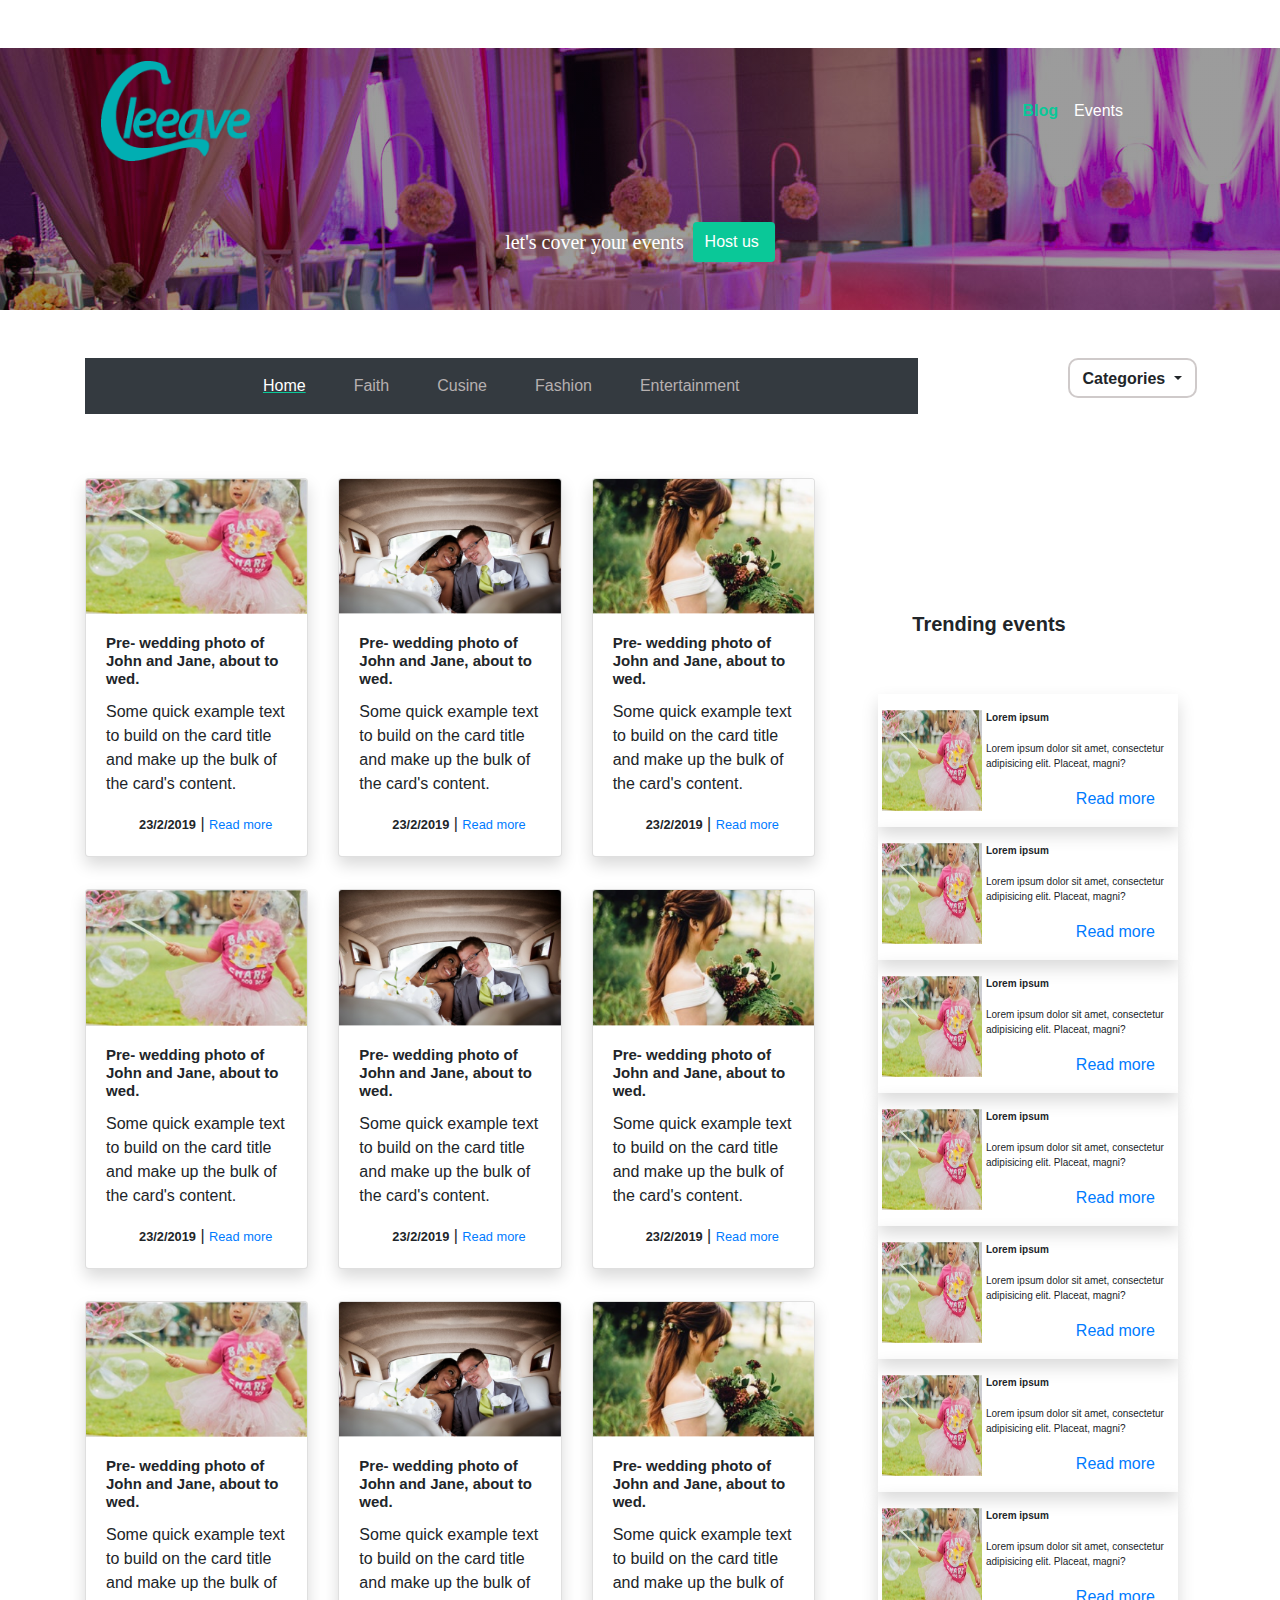
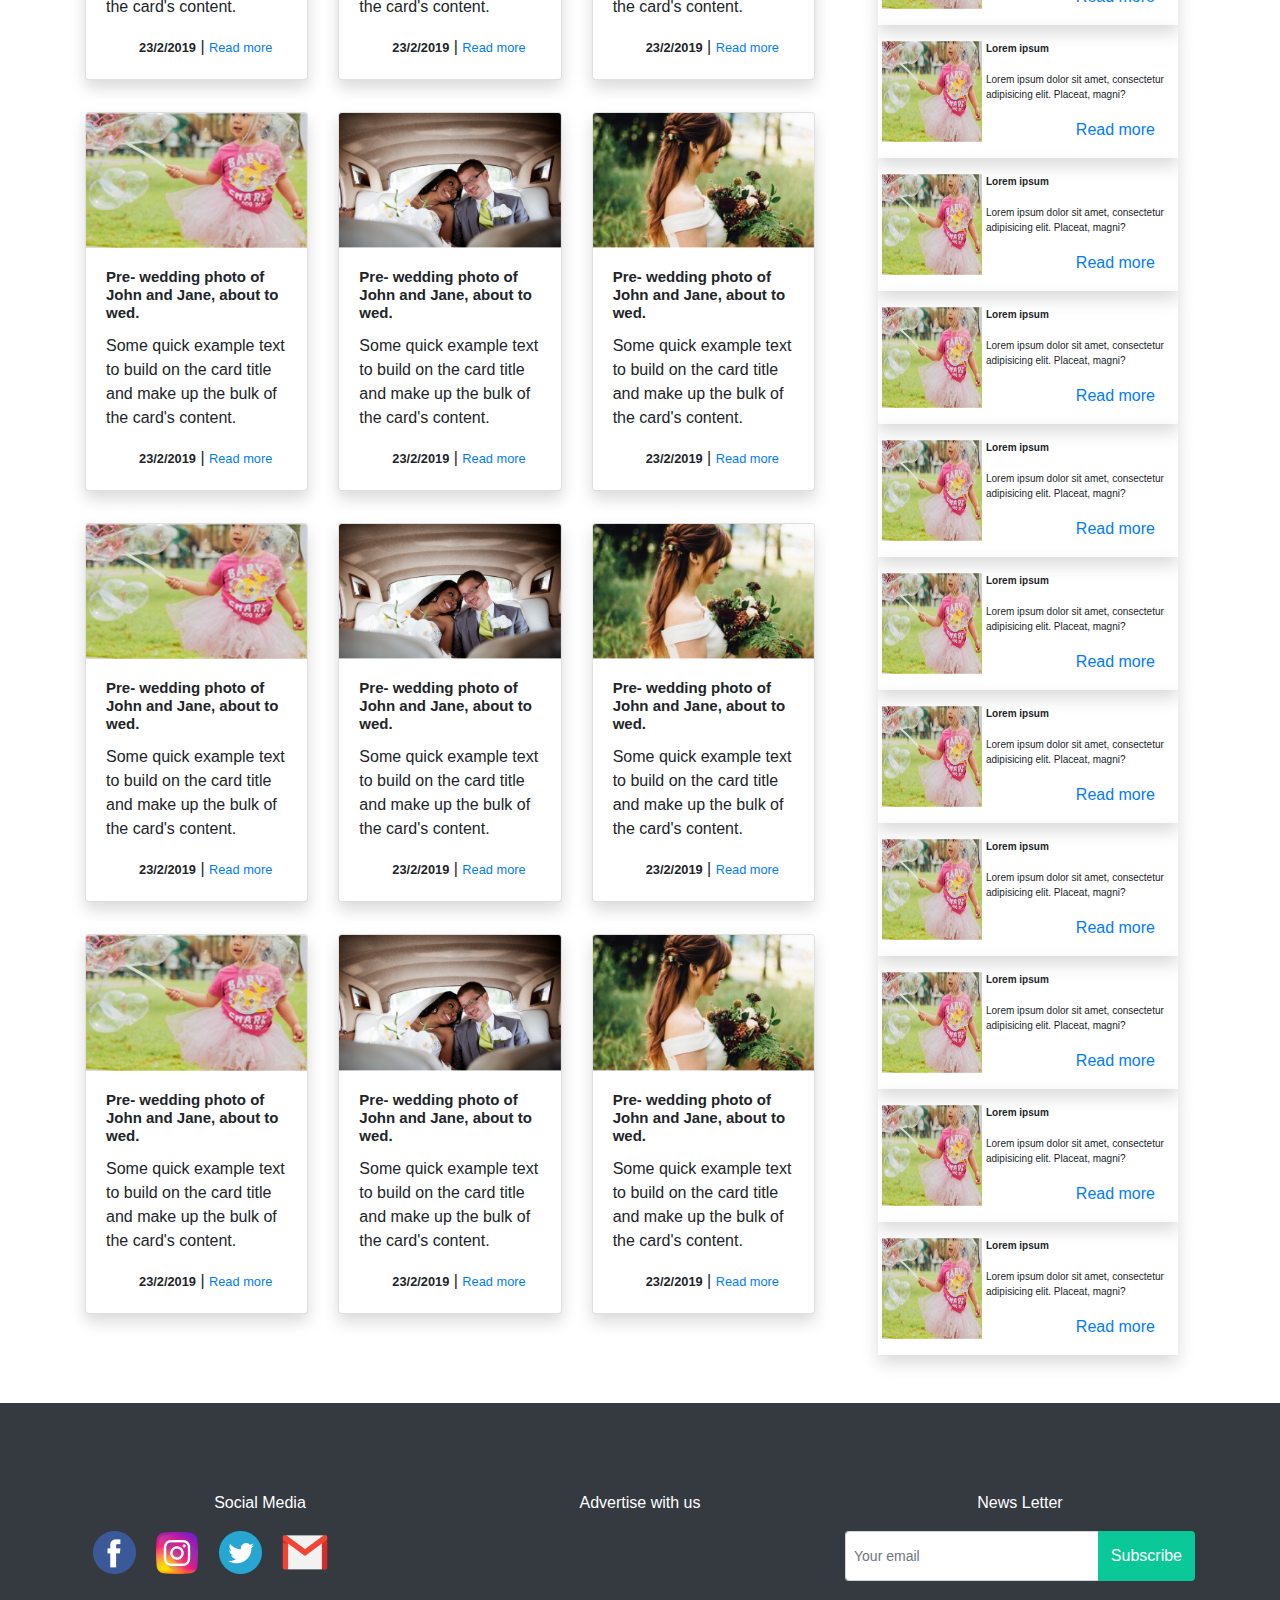
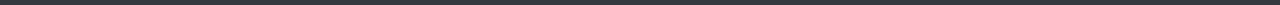
==== commit a411fb50: "review page" ====
--- a/index.html
+++ b/index.html
@@ -106,7 +106,7 @@
                                             up
                                             the bulk of the card's content.</p>
                                         <div class="col just">
-                                            <small><strong>23/2/2019</strong></small> | <small><a href="#">Read more</a></small>
+                                            <small><strong>23/2/2019</strong></small> | <small><a href="preview.html">Read more</a></small>
                                         </div>
                                     </div>
                                 </div>
@@ -415,7 +415,7 @@
 
                     <!-- this is the side barcards -->
 
-                    <div class="col-md-3">
+                    <div class="col-md-3 pl-5">
 
                         <h5 class="tex"><b>Trending events</b></h5>
 
--- a/style.css
+++ b/style.css
@@ -65,6 +65,9 @@
         padding-top: 150px !important;
         padding-bottom: 50px !important;
     }
+    .te{
+        padding-top: 1000px;
+    }
     .sm{
         font-size: 15px !important;
     }
@@ -109,4 +112,1128 @@
 .lid{
     font-size: 13px !important;
     width: 220px !important;
+}
+
+/* this is the preview page */
+.pre{
+    height: 500px !important;
+}
+.pre-text{
+    padding-bottom: 700px;
+}
+
+/* this is for the animations */
+
+
+#object{
+	/* background-color: #fe5652; */
+
+	visibility: hidden;
+}
+
+
+.slideDown{
+	animation-name: slideDown;
+	-webkit-animation-name: slideDown;	
+
+	animation-duration: 1s;	
+	-webkit-animation-duration: 1s;
+
+	animation-timing-function: ease;	
+	-webkit-animation-timing-function: ease;	
+
+	visibility: visible !important;						
+}
+
+@keyframes slideDown {
+	0% {
+		transform: translateY(-100%);
+	}
+	50%{
+		transform: translateY(8%);
+	}
+	65%{
+		transform: translateY(-4%);
+	}
+	80%{
+		transform: translateY(4%);
+	}
+	95%{
+		transform: translateY(-2%);
+	}			
+	100% {
+		transform: translateY(0%);
+	}		
+}
+
+@-webkit-keyframes slideDown {
+	0% {
+		-webkit-transform: translateY(-100%);
+	}
+	50%{
+		-webkit-transform: translateY(8%);
+	}
+	65%{
+		-webkit-transform: translateY(-4%);
+	}
+	80%{
+		-webkit-transform: translateY(4%);
+	}
+	95%{
+		-webkit-transform: translateY(-2%);
+	}			
+	100% {
+		-webkit-transform: translateY(0%);
+	}	
+}
+
+/*
+==============================================
+slideUp
+==============================================
+*/
+
+
+.slideUp{
+	animation-name: slideUp;
+	-webkit-animation-name: slideUp;	
+
+	animation-duration: 1s;	
+	-webkit-animation-duration: 1s;
+
+	animation-timing-function: ease;	
+	-webkit-animation-timing-function: ease;
+
+	visibility: visible !important;			
+}
+
+@keyframes slideUp {
+	0% {
+		transform: translateY(100%);
+	}
+	50%{
+		transform: translateY(-8%);
+	}
+	65%{
+		transform: translateY(4%);
+	}
+	80%{
+		transform: translateY(-4%);
+	}
+	95%{
+		transform: translateY(2%);
+	}			
+	100% {
+		transform: translateY(0%);
+	}	
+}
+
+@-webkit-keyframes slideUp {
+	0% {
+		-webkit-transform: translateY(100%);
+	}
+	50%{
+		-webkit-transform: translateY(-8%);
+	}
+	65%{
+		-webkit-transform: translateY(4%);
+	}
+	80%{
+		-webkit-transform: translateY(-4%);
+	}
+	95%{
+		-webkit-transform: translateY(2%);
+	}			
+	100% {
+		-webkit-transform: translateY(0%);
+	}	
+}
+
+/*
+==============================================
+slideLeft
+==============================================
+*/
+
+
+.slideLeft{
+	animation-name: slideLeft;
+	-webkit-animation-name: slideLeft;	
+
+	animation-duration: 1s;	
+	-webkit-animation-duration: 1s;
+
+	animation-timing-function: ease-in-out;	
+	-webkit-animation-timing-function: ease-in-out;		
+
+	visibility: visible !important;	
+}
+
+@keyframes slideLeft {
+	0% {
+		transform: translateX(150%);
+	}
+	50%{
+		transform: translateX(-8%);
+	}
+	65%{
+		transform: translateX(4%);
+	}
+	80%{
+		transform: translateX(-4%);
+	}
+	95%{
+		transform: translateX(2%);
+	}			
+	100% {
+		transform: translateX(0%);
+	}
+}
+
+@-webkit-keyframes slideLeft {
+	0% {
+		-webkit-transform: translateX(150%);
+	}
+	50%{
+		-webkit-transform: translateX(-8%);
+	}
+	65%{
+		-webkit-transform: translateX(4%);
+	}
+	80%{
+		-webkit-transform: translateX(-4%);
+	}
+	95%{
+		-webkit-transform: translateX(2%);
+	}			
+	100% {
+		-webkit-transform: translateX(0%);
+	}
+}
+
+/*
+==============================================
+slideRight
+==============================================
+*/
+
+
+.slideRight{
+	animation-name: slideRight;
+	-webkit-animation-name: slideRight;	
+
+	animation-duration: 1s;	
+	-webkit-animation-duration: 1s;
+
+	animation-timing-function: ease-in-out;	
+	-webkit-animation-timing-function: ease-in-out;		
+
+	visibility: visible !important;	
+}
+
+@keyframes slideRight {
+	0% {
+		transform: translateX(-150%);
+	}
+	50%{
+		transform: translateX(8%);
+	}
+	65%{
+		transform: translateX(-4%);
+	}
+	80%{
+		transform: translateX(4%);
+	}
+	95%{
+		transform: translateX(-2%);
+	}			
+	100% {
+		transform: translateX(0%);
+	}	
+}
+
+@-webkit-keyframes slideRight {
+	0% {
+		-webkit-transform: translateX(-150%);
+	}
+	50%{
+		-webkit-transform: translateX(8%);
+	}
+	65%{
+		-webkit-transform: translateX(-4%);
+	}
+	80%{
+		-webkit-transform: translateX(4%);
+	}
+	95%{
+		-webkit-transform: translateX(-2%);
+	}			
+	100% {
+		-webkit-transform: translateX(0%);
+	}
+}
+
+/*
+==============================================
+slideExpandUp
+==============================================
+*/
+
+
+.slideExpandUp{
+	animation-name: slideExpandUp;
+	-webkit-animation-name: slideExpandUp;	
+
+	animation-duration: 1.6s;	
+	-webkit-animation-duration: 1.6s;
+
+	animation-timing-function: ease-out;	
+	-webkit-animation-timing-function: ease -out;
+
+	visibility: visible !important;	
+}
+
+@keyframes slideExpandUp {
+	0% {
+		transform: translateY(100%) scaleX(0.5);
+	}
+	30%{
+		transform: translateY(-8%) scaleX(0.5);
+	}	
+	40%{
+		transform: translateY(2%) scaleX(0.5);
+	}
+	50%{
+		transform: translateY(0%) scaleX(1.1);
+	}
+	60%{
+		transform: translateY(0%) scaleX(0.9);		
+	}
+	70% {
+		transform: translateY(0%) scaleX(1.05);
+	}			
+	80%{
+		transform: translateY(0%) scaleX(0.95);		
+	}
+	90% {
+		transform: translateY(0%) scaleX(1.02);
+	}	
+	100%{
+		transform: translateY(0%) scaleX(1);		
+	}
+}
+
+@-webkit-keyframes slideExpandUp {
+	0% {
+		-webkit-transform: translateY(100%) scaleX(0.5);
+	}
+	30%{
+		-webkit-transform: translateY(-8%) scaleX(0.5);
+	}	
+	40%{
+		-webkit-transform: translateY(2%) scaleX(0.5);
+	}
+	50%{
+		-webkit-transform: translateY(0%) scaleX(1.1);
+	}
+	60%{
+		-webkit-transform: translateY(0%) scaleX(0.9);		
+	}
+	70% {
+		-webkit-transform: translateY(0%) scaleX(1.05);
+	}			
+	80%{
+		-webkit-transform: translateY(0%) scaleX(0.95);		
+	}
+	90% {
+		-webkit-transform: translateY(0%) scaleX(1.02);
+	}	
+	100%{
+		-webkit-transform: translateY(0%) scaleX(1);		
+	}
+}
+
+/*
+==============================================
+expandUp
+==============================================
+*/
+
+
+.expandUp{
+	animation-name: expandUp;
+	-webkit-animation-name: expandUp;	
+
+	animation-duration: 0.7s;	
+	-webkit-animation-duration: 0.7s;
+
+	animation-timing-function: ease;	
+	-webkit-animation-timing-function: ease;		
+
+	visibility: visible !important;	
+}
+
+@keyframes expandUp {
+	0% {
+		transform: translateY(100%) scale(0.6) scaleY(0.5);
+	}
+	60%{
+		transform: translateY(-7%) scaleY(1.12);
+	}
+	75%{
+		transform: translateY(3%);
+	}	
+	100% {
+		transform: translateY(0%) scale(1) scaleY(1);
+	}	
+}
+
+@-webkit-keyframes expandUp {
+	0% {
+		-webkit-transform: translateY(100%) scale(0.6) scaleY(0.5);
+	}
+	60%{
+		-webkit-transform: translateY(-7%) scaleY(1.12);
+	}
+	75%{
+		-webkit-transform: translateY(3%);
+	}	
+	100% {
+		-webkit-transform: translateY(0%) scale(1) scaleY(1);
+	}	
+}
+
+/*
+==============================================
+fadeIn
+==============================================
+*/
+
+.fadeIn{
+	animation-name: fadeIn;
+	-webkit-animation-name: fadeIn;	
+
+	animation-duration: 1.5s;	
+	-webkit-animation-duration: 1.5s;
+
+	animation-timing-function: ease-in-out;	
+	-webkit-animation-timing-function: ease-in-out;		
+
+	visibility: visible !important;	
+}
+
+@keyframes fadeIn {
+	0% {
+		transform: scale(0);
+		opacity: 0.0;		
+	}
+	60% {
+		transform: scale(1.1);	
+	}
+	80% {
+		transform: scale(0.9);
+		opacity: 1;	
+	}	
+	100% {
+		transform: scale(1);
+		opacity: 1;	
+	}		
+}
+
+@-webkit-keyframes fadeIn {
+	0% {
+		-webkit-transform: scale(0);
+		opacity: 0.0;		
+	}
+	60% {
+		-webkit-transform: scale(1.1);
+	}
+	80% {
+		-webkit-transform: scale(0.9);
+		opacity: 1;	
+	}	
+	100% {
+		-webkit-transform: scale(1);
+		opacity: 1;	
+	}		
+}
+
+/*
+==============================================
+expandOpen
+==============================================
+*/
+
+
+.expandOpen{
+	animation-name: expandOpen;
+	-webkit-animation-name: expandOpen;	
+
+	animation-duration: 1.2s;	
+	-webkit-animation-duration: 1.2s;
+
+	animation-timing-function: ease-out;	
+	-webkit-animation-timing-function: ease-out;	
+
+	visibility: visible !important;	
+}
+
+@keyframes expandOpen {
+	0% {
+		transform: scale(1.8);		
+	}
+	50% {
+		transform: scale(0.95);
+	}	
+	80% {
+		transform: scale(1.05);
+	}
+	90% {
+		transform: scale(0.98);
+	}	
+	100% {
+		transform: scale(1);
+	}			
+}
+
+@-webkit-keyframes expandOpen {
+	0% {
+		-webkit-transform: scale(1.8);		
+	}
+	50% {
+		-webkit-transform: scale(0.95);
+	}	
+	80% {
+		-webkit-transform: scale(1.05);
+	}
+	90% {
+		-webkit-transform: scale(0.98);
+	}	
+	100% {
+		-webkit-transform: scale(1);
+	}					
+}
+
+/*
+==============================================
+bigEntrance
+==============================================
+*/
+
+
+.bigEntrance{
+	animation-name: bigEntrance;
+	-webkit-animation-name: bigEntrance;	
+
+	animation-duration: 1.6s;	
+	-webkit-animation-duration: 1.6s;
+
+	animation-timing-function: ease-out;	
+	-webkit-animation-timing-function: ease-out;	
+
+	visibility: visible !important;			
+}
+
+@keyframes bigEntrance {
+	0% {
+		transform: scale(0.3) rotate(6deg) translateX(-30%) translateY(30%);
+		opacity: 0.2;
+	}
+	30% {
+		transform: scale(1.03) rotate(-2deg) translateX(2%) translateY(-2%);		
+		opacity: 1;
+	}
+	45% {
+		transform: scale(0.98) rotate(1deg) translateX(0%) translateY(0%);
+		opacity: 1;
+	}
+	60% {
+		transform: scale(1.01) rotate(-1deg) translateX(0%) translateY(0%);		
+		opacity: 1;
+	}	
+	75% {
+		transform: scale(0.99) rotate(1deg) translateX(0%) translateY(0%);
+		opacity: 1;
+	}
+	90% {
+		transform: scale(1.01) rotate(0deg) translateX(0%) translateY(0%);		
+		opacity: 1;
+	}	
+	100% {
+		transform: scale(1) rotate(0deg) translateX(0%) translateY(0%);
+		opacity: 1;
+	}		
+}
+
+@-webkit-keyframes bigEntrance {
+	0% {
+		-webkit-transform: scale(0.3) rotate(6deg) translateX(-30%) translateY(30%);
+		opacity: 0.2;
+	}
+	30% {
+		-webkit-transform: scale(1.03) rotate(-2deg) translateX(2%) translateY(-2%);		
+		opacity: 1;
+	}
+	45% {
+		-webkit-transform: scale(0.98) rotate(1deg) translateX(0%) translateY(0%);
+		opacity: 1;
+	}
+	60% {
+		-webkit-transform: scale(1.01) rotate(-1deg) translateX(0%) translateY(0%);		
+		opacity: 1;
+	}	
+	75% {
+		-webkit-transform: scale(0.99) rotate(1deg) translateX(0%) translateY(0%);
+		opacity: 1;
+	}
+	90% {
+		-webkit-transform: scale(1.01) rotate(0deg) translateX(0%) translateY(0%);		
+		opacity: 1;
+	}	
+	100% {
+		-webkit-transform: scale(1) rotate(0deg) translateX(0%) translateY(0%);
+		opacity: 1;
+	}				
+}
+
+/*
+==============================================
+hatch
+==============================================
+*/
+
+.hatch{
+	animation-name: hatch;
+	-webkit-animation-name: hatch;	
+
+	animation-duration: 2s;	
+	-webkit-animation-duration: 2s;
+
+	animation-timing-function: ease-in-out;	
+	-webkit-animation-timing-function: ease-in-out;
+
+	transform-origin: 50% 100%;
+	-ms-transform-origin: 50% 100%;
+	-webkit-transform-origin: 50% 100%; 
+
+	visibility: visible !important;		
+}
+
+@keyframes hatch {
+	0% {
+		transform: rotate(0deg) scaleY(0.6);
+	}
+	20% {
+		transform: rotate(-2deg) scaleY(1.05);
+	}
+	35% {
+		transform: rotate(2deg) scaleY(1);
+	}
+	50% {
+		transform: rotate(-2deg);
+	}	
+	65% {
+		transform: rotate(1deg);
+	}	
+	80% {
+		transform: rotate(-1deg);
+	}		
+	100% {
+		transform: rotate(0deg);
+	}									
+}
+
+@-webkit-keyframes hatch {
+	0% {
+		-webkit-transform: rotate(0deg) scaleY(0.6);
+	}
+	20% {
+		-webkit-transform: rotate(-2deg) scaleY(1.05);
+	}
+	35% {
+		-webkit-transform: rotate(2deg) scaleY(1);
+	}
+	50% {
+		-webkit-transform: rotate(-2deg);
+	}	
+	65% {
+		-webkit-transform: rotate(1deg);
+	}	
+	80% {
+		-webkit-transform: rotate(-1deg);
+	}		
+	100% {
+		-webkit-transform: rotate(0deg);
+	}		
+}
+
+
+/*
+==============================================
+bounce
+==============================================
+*/
+
+
+.bounce{
+	animation-name: bounce;
+	-webkit-animation-name: bounce;	
+
+	animation-duration: 1.6s;	
+	-webkit-animation-duration: 1.6s;
+
+	animation-timing-function: ease;	
+	-webkit-animation-timing-function: ease;	
+	
+	transform-origin: 50% 100%;
+	-ms-transform-origin: 50% 100%;
+	-webkit-transform-origin: 50% 100%; 	
+}
+
+@keyframes bounce {
+	0% {
+		transform: translateY(0%) scaleY(0.6);
+	}
+	60%{
+		transform: translateY(-100%) scaleY(1.1);
+	}
+	70%{
+		transform: translateY(0%) scaleY(0.95) scaleX(1.05);
+	}
+	80%{
+		transform: translateY(0%) scaleY(1.05) scaleX(1);
+	}	
+	90%{
+		transform: translateY(0%) scaleY(0.95) scaleX(1);
+	}				
+	100%{
+		transform: translateY(0%) scaleY(1) scaleX(1);
+	}	
+}
+
+@-webkit-keyframes bounce {
+	0% {
+		-webkit-transform: translateY(0%) scaleY(0.6);
+	}
+	60%{
+		-webkit-transform: translateY(-100%) scaleY(1.1);
+	}
+	70%{
+		-webkit-transform: translateY(0%) scaleY(0.95) scaleX(1.05);
+	}
+	80%{
+		-webkit-transform: translateY(0%) scaleY(1.05) scaleX(1);
+	}	
+	90%{
+		-webkit-transform: translateY(0%) scaleY(0.95) scaleX(1);
+	}				
+	100%{
+		-webkit-transform: translateY(0%) scaleY(1) scaleX(1);
+	}		
+}
+
+
+/*
+==============================================
+pulse
+==============================================
+*/
+
+.pulse{
+	animation-name: pulse;
+	-webkit-animation-name: pulse;	
+
+	animation-duration: 1.5s;	
+	-webkit-animation-duration: 1.5s;
+
+	animation-iteration-count: infinite;
+	-webkit-animation-iteration-count: infinite;
+}
+
+@keyframes pulse {
+	0% {
+		transform: scale(0.9);
+		opacity: 0.7;		
+	}
+	50% {
+		transform: scale(1);
+		opacity: 1;	
+	}	
+	100% {
+		transform: scale(0.9);
+		opacity: 0.7;	
+	}			
+}
+
+@-webkit-keyframes pulse {
+	0% {
+		-webkit-transform: scale(0.95);
+		opacity: 0.7;		
+	}
+	50% {
+		-webkit-transform: scale(1);
+		opacity: 1;	
+	}	
+	100% {
+		-webkit-transform: scale(0.95);
+		opacity: 0.7;	
+	}			
+}
+
+/*
+==============================================
+floating
+==============================================
+*/
+
+.floating{
+	animation-name: floating;
+	-webkit-animation-name: floating;
+
+	animation-duration: 1.5s;	
+	-webkit-animation-duration: 1.5s;
+
+	animation-iteration-count: infinite;
+	-webkit-animation-iteration-count: infinite;
+}
+
+@keyframes floating {
+	0% {
+		transform: translateY(0%);	
+	}
+	50% {
+		transform: translateY(8%);	
+	}	
+	100% {
+		transform: translateY(0%);
+	}			
+}
+
+@-webkit-keyframes floating {
+	0% {
+		-webkit-transform: translateY(0%);	
+	}
+	50% {
+		-webkit-transform: translateY(8%);	
+	}	
+	100% {
+		-webkit-transform: translateY(0%);
+	}			
+}
+
+/*
+==============================================
+tossing
+==============================================
+*/
+
+.tossing{
+	animation-name: tossing;
+	-webkit-animation-name: tossing;	
+
+	animation-duration: 2.5s;	
+	-webkit-animation-duration: 2.5s;
+
+	animation-iteration-count: infinite;
+	-webkit-animation-iteration-count: infinite;
+}
+
+@keyframes tossing {
+	0% {
+		transform: rotate(-4deg);	
+	}
+	50% {
+		transform: rotate(4deg);
+	}
+	100% {
+		transform: rotate(-4deg);	
+	}						
+}
+
+@-webkit-keyframes tossing {
+	0% {
+		-webkit-transform: rotate(-4deg);	
+	}
+	50% {
+		-webkit-transform: rotate(4deg);
+	}
+	100% {
+		-webkit-transform: rotate(-4deg);	
+	}				
+}
+
+/*
+==============================================
+pullUp
+==============================================
+*/
+
+.pullUp{
+	animation-name: pullUp;
+	-webkit-animation-name: pullUp;	
+
+	animation-duration: 1.1s;	
+	-webkit-animation-duration: 1.1s;
+
+	animation-timing-function: ease-out;	
+	-webkit-animation-timing-function: ease-out;	
+
+	transform-origin: 50% 100%;
+	-ms-transform-origin: 50% 100%;
+	-webkit-transform-origin: 50% 100%; 		
+}
+
+@keyframes pullUp {
+	0% {
+		transform: scaleY(0.1);
+	}
+	40% {
+		transform: scaleY(1.02);
+	}
+	60% {
+		transform: scaleY(0.98);
+	}
+	80% {
+		transform: scaleY(1.01);
+	}
+	100% {
+		transform: scaleY(0.98);
+	}				
+	80% {
+		transform: scaleY(1.01);
+	}
+	100% {
+		transform: scaleY(1);
+	}							
+}
+
+@-webkit-keyframes pullUp {
+	0% {
+		-webkit-transform: scaleY(0.1);
+	}
+	40% {
+		-webkit-transform: scaleY(1.02);
+	}
+	60% {
+		-webkit-transform: scaleY(0.98);
+	}
+	80% {
+		-webkit-transform: scaleY(1.01);
+	}
+	100% {
+		-webkit-transform: scaleY(0.98);
+	}				
+	80% {
+		-webkit-transform: scaleY(1.01);
+	}
+	100% {
+		-webkit-transform: scaleY(1);
+	}		
+}
+
+/*
+==============================================
+pullDown
+==============================================
+*/
+
+.pullDown{
+	animation-name: pullDown;
+	-webkit-animation-name: pullDown;	
+
+	animation-duration: 1.1s;	
+	-webkit-animation-duration: 1.1s;
+
+	animation-timing-function: ease-out;	
+	-webkit-animation-timing-function: ease-out;	
+
+	transform-origin: 50% 0%;
+	-ms-transform-origin: 50% 0%;
+	-webkit-transform-origin: 50% 0%; 		
+}
+
+@keyframes pullDown {
+	0% {
+		transform: scaleY(0.1);
+	}
+	40% {
+		transform: scaleY(1.02);
+	}
+	60% {
+		transform: scaleY(0.98);
+	}
+	80% {
+		transform: scaleY(1.01);
+	}
+	100% {
+		transform: scaleY(0.98);
+	}				
+	80% {
+		transform: scaleY(1.01);
+	}
+	100% {
+		transform: scaleY(1);
+	}							
+}
+
+@-webkit-keyframes pullDown {
+	0% {
+		-webkit-transform: scaleY(0.1);
+	}
+	40% {
+		-webkit-transform: scaleY(1.02);
+	}
+	60% {
+		-webkit-transform: scaleY(0.98);
+	}
+	80% {
+		-webkit-transform: scaleY(1.01);
+	}
+	100% {
+		-webkit-transform: scaleY(0.98);
+	}				
+	80% {
+		-webkit-transform: scaleY(1.01);
+	}
+	100% {
+		-webkit-transform: scaleY(1);
+	}		
+}
+
+/*
+==============================================
+stretchLeft
+==============================================
+*/
+
+.stretchLeft{
+	animation-name: stretchLeft;
+	-webkit-animation-name: stretchLeft;	
+
+	animation-duration: 1.5s;	
+	-webkit-animation-duration: 1.5s;
+
+	animation-timing-function: ease-out;	
+	-webkit-animation-timing-function: ease-out;	
+
+	transform-origin: 100% 0%;
+	-ms-transform-origin: 100% 0%;
+	-webkit-transform-origin: 100% 0%; 
+}
+
+@keyframes stretchLeft {
+	0% {
+		transform: scaleX(0.3);
+	}
+	40% {
+		transform: scaleX(1.02);
+	}
+	60% {
+		transform: scaleX(0.98);
+	}
+	80% {
+		transform: scaleX(1.01);
+	}
+	100% {
+		transform: scaleX(0.98);
+	}				
+	80% {
+		transform: scaleX(1.01);
+	}
+	100% {
+		transform: scaleX(1);
+	}							
+}
+
+@-webkit-keyframes stretchLeft {
+	0% {
+		-webkit-transform: scaleX(0.3);
+	}
+	40% {
+		-webkit-transform: scaleX(1.02);
+	}
+	60% {
+		-webkit-transform: scaleX(0.98);
+	}
+	80% {
+		-webkit-transform: scaleX(1.01);
+	}
+	100% {
+		-webkit-transform: scaleX(0.98);
+	}				
+	80% {
+		-webkit-transform: scaleX(1.01);
+	}
+	100% {
+		-webkit-transform: scaleX(1);
+	}		
+}
+
+/*
+==============================================
+stretchRight
+==============================================
+*/
+
+.stretchRight{
+	animation-name: stretchRight;
+	-webkit-animation-name: stretchRight;	
+
+	animation-duration: 1.5s;	
+	-webkit-animation-duration: 1.5s;
+
+	animation-timing-function: ease-out;	
+	-webkit-animation-timing-function: ease-out;	
+
+	transform-origin: 0% 0%;
+	-ms-transform-origin: 0% 0%;
+	-webkit-transform-origin: 0% 0%; 		
+}
+
+@keyframes stretchRight {
+	0% {
+		transform: scaleX(0.3);
+	}
+	40% {
+		transform: scaleX(1.02);
+	}
+	60% {
+		transform: scaleX(0.98);
+	}
+	80% {
+		transform: scaleX(1.01);
+	}
+	100% {
+		transform: scaleX(0.98);
+	}				
+	80% {
+		transform: scaleX(1.01);
+	}
+	100% {
+		transform: scaleX(1);
+	}							
+}
+
+@-webkit-keyframes stretchRight {
+	0% {
+		-webkit-transform: scaleX(0.3);
+	}
+	40% {
+		-webkit-transform: scaleX(1.02);
+	}
+	60% {
+		-webkit-transform: scaleX(0.98);
+	}
+	80% {
+		-webkit-transform: scaleX(1.01);
+	}
+	100% {
+		-webkit-transform: scaleX(0.98);
+	}				
+	80% {
+		-webkit-transform: scaleX(1.01);
+	}
+	100% {
+		-webkit-transform: scaleX(1);
+	}		
 }